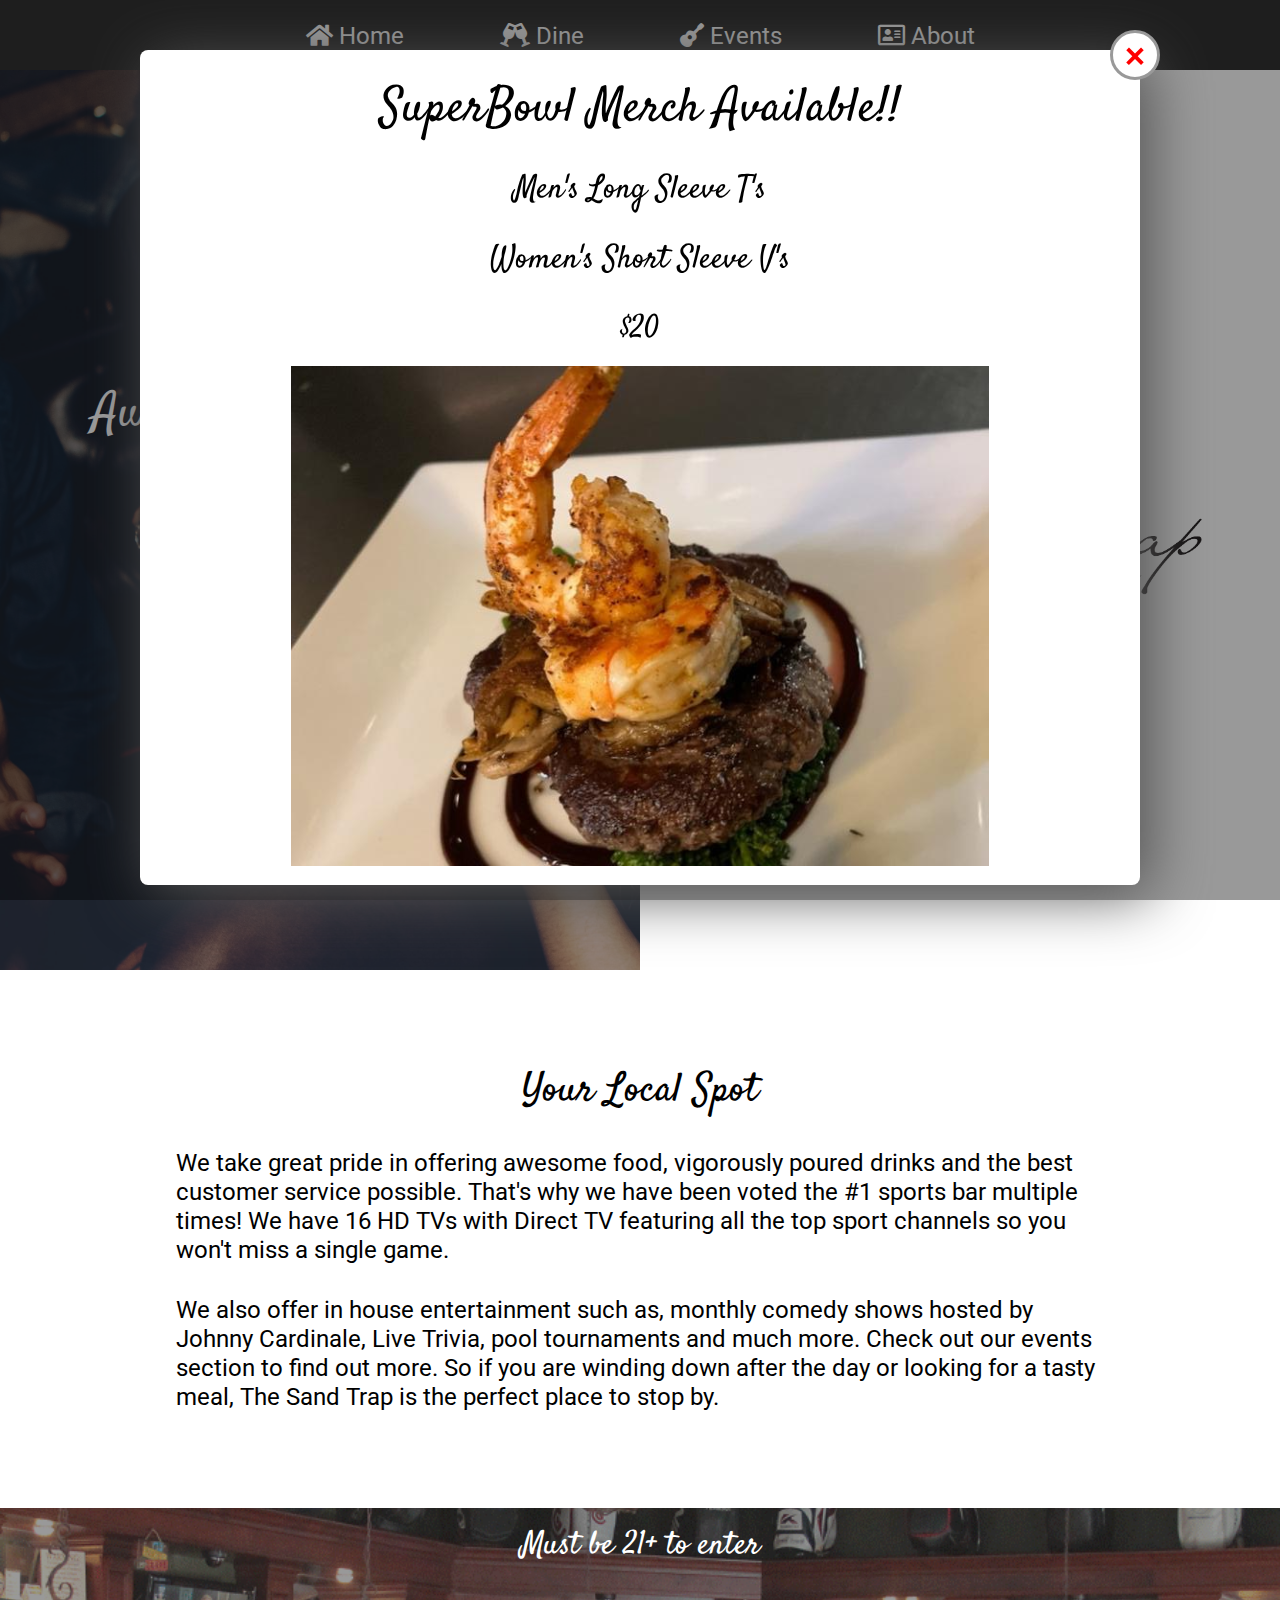
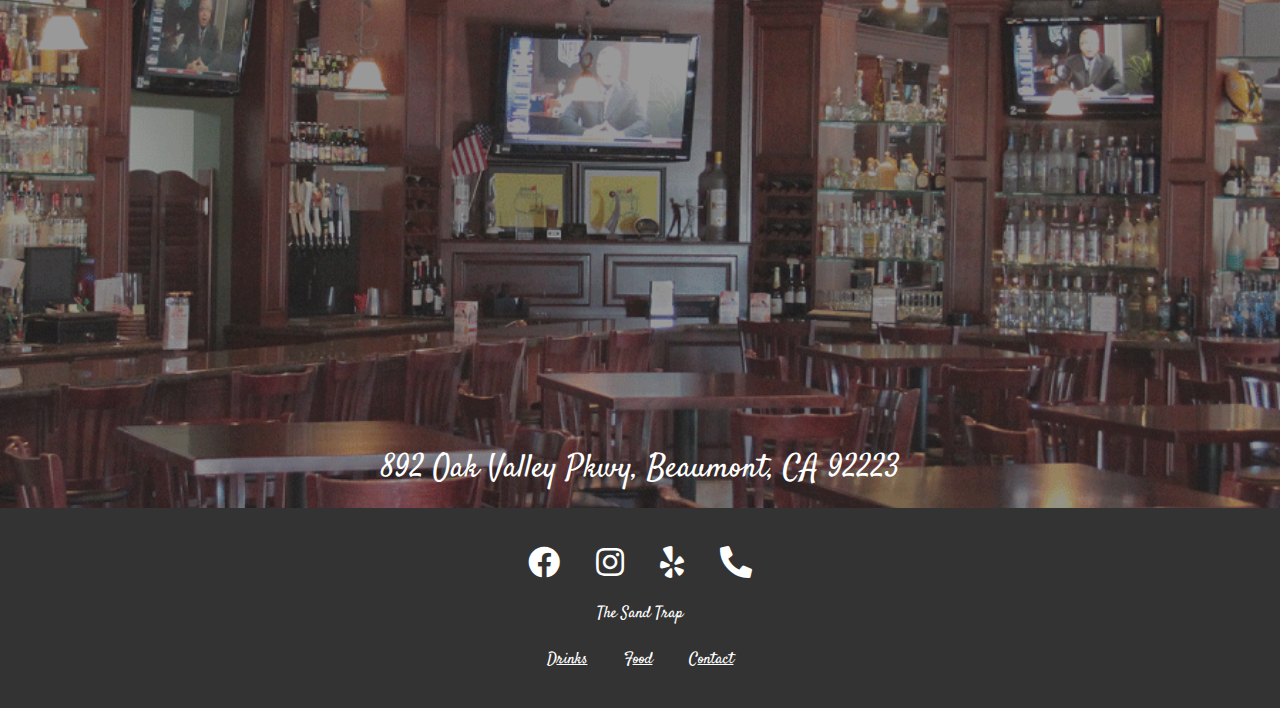
==== index.html @ d9d6fc55 "+V-day special photo -Super Bowl Ts" ====
<!DOCTYPE html>
<html lang="en">
  <head>
    <!-- To Do
      1. Hello! I hope my code isn't hard to understand. This was designed with a mobile first method. If you like what I have done, you can reach me at "brown.jdesign@gmail.com"

     -->
    <!-- Global site tag (gtag.js) - Google Analytics -->
    <script
      async
      src="https://www.googletagmanager.com/gtag/js?id=UA-143030853-3"
    ></script>
    <script>
      window.dataLayer = window.dataLayer || [];
      function gtag() {
        dataLayer.push(arguments);
      }
      gtag("js", new Date());

      gtag("config", "UA-143030853-3");
    </script>
    <meta charset="UTF-8" />
    <meta name="viewport" content="width=device-width, initial-scale=1.0" />
    <meta charset="utf-8" />
    <meta
      name="viewport"
      content="width=device-width, initial-scale=1, shrink-to-fit=no"
    />
    <!-- Font awesome icon-->
    <link
      rel="stylesheet"
      href="https://cdnjs.cloudflare.com/ajax/libs/font-awesome/5.9.0/css/all.min.css"
    />
    <!-- Google Fonts-->
    <link
      href="https://fonts.googleapis.com/css2?family=Roboto:wght@300&family=Satisfy&display=swap"
      rel="stylesheet"
    />
    <link rel="shortcut icon" type="image/x-icon" href="favicon.ico" />
    <meta
      name="description"
      content="The Sandtrap Sports Bar & Grill Is Your One Stop Destination For Food, Drinks and Entertainment!"
    />
    <meta name="author" content="JBrown Designs" />
    <meta property="og:title" content="The Sand Trap Sports Bar & Grill" />
    <meta property="og:url" content="https://www.thesandtrapsportsbar.com/" />
    <meta property="og:type" content="website" />
    <meta property="og:site_name" content="The Sand Trap" />
    <meta property="og:image" content="img/preview/index.png" />
    <meta
      property="og:description"
      content="The Sandtrap Sports Bar & Grill Is Your One Stop Destination For Food, Drinks and Entertainment!"
    />
    <meta http-equiv="Content-Language" lang="en-us" />
    <link
      rel="stylesheet"
      media="screen and (max-width: 899px)"
      href="css/mobile.css"
    />
    <link
      rel="stylesheet"
      media="screen and (max-width: 899px)"
      href="css/mobile_nav.css"
    />
    <link
      rel="stylesheet"
      media="screen and (min-width: 900px)"
      href="css/desktop.css"
    />
    <link rel="stylesheet" href="css/popup.css">
    <link rel="stylesheet" media="screen and (max-width: 899px)" href="#" />
    <title>The Sand Trap Sports Bar & Grill</title>
  </head>
  <body id="home">
    <div class="mobile">
      <div class="banner"></div>
      <div class="menu-wrap">
        <input type="checkbox" class="toggler" />
        <div class="hambuger"><div></div></div>
        <div class="menu">
          <div>
            <div>
              <ul>
                <li>
                  <a href="index.html"><i class="fas fa-home"></i> Home</a>
                </li>
                <li>
                  <a href="menu.html"
                    ><i class="fas fa-glass-cheers"></i> Dine</a
                  >
                </li>
                <li>
                  <a href="events.html"><i class="fas fa-guitar"></i> Events</a>
                </li>
                <li>
                  <a href="about.html"
                    ><i class="far fa-address-card"></i> About</a
                  >
                </li>
              </ul>
            </div>
          </div>
        </div>
      </div>
    </div>
    <!-- Mobile end -->
    <div id="navbar" class="desktop">
      <ul>
        <li>
          <a href="index.html" class="current"
            ><i class="fas fa-home"></i> Home</a
          >
        </li>
        <li>
          <a href="menu.html"><i class="fas fa-glass-cheers"></i> Dine</a>
        </li>
        <li>
          <a href="events.html"><i class="fas fa-guitar"></i> Events</a>
        </li>
        <li>
          <a href="about.html"><i class="far fa-address-card"></i> About</a>
        </li>
      </ul>
    </div>
    <div class="flex">
      <header id="showcase">
        <div class="container showcase-container">
          <h2>Awesome Food, Fantastic Drinks & Inspiring Entertainment</h2>
          <a href="about.html" class="btn">About Us</a>
        </div>
      </header>
      <div class="desktop banner"></div>
      <!-- POP UP -->
      <div class="pop">
          <div class="pops">
              <h1>SuperBowl Merch Available!!</h1>
              <h2>Men's Long Sleeve T's</h2>
              <h2>Women's Short Sleeve V's</h2>
              <h2>$20</h2>
              <div class="popupCloseButton">&times;</div>
              <img src="img/vday-special.jpg" alt="">
          </div>
      </div>
    </div>
    <section id="promo">
      <h1 class="py-2">Your Local Spot</h1>
      <p>
        We take great pride in offering awesome food, vigorously poured drinks
        and the best customer service possible. That's why we have been voted
        the #1 sports bar multiple times! We have 16 HD TVs with Direct TV
        featuring all the top sport channels so you won't miss a single game.
      </p>

      <p>
        We also offer in house entertainment such as, monthly comedy shows
        hosted by Johnny Cardinale, Live Trivia, pool tournaments and much more.
        Check out our events section to find out more. So if you are winding
        down after the day or looking for a tasty meal, The Sand Trap is the
        perfect place to stop by.
      </p>
    </section>
    <section id="btm-banner">
      <div class="container btm-banner-container">
        <h2>Must be 21+ to enter</h2>
        <h2>892 Oak Valley Pkwy, Beaumont, CA 92223</h2>
      </div>
    </section>
    <footer class="footer">
      <div class="social">
        <a
          href="https://www.facebook.com/SandTrap-Sports-Bar-And-Grill-155643187779034/"
          target="_top"
          ><i class="fab fa-facebook fa-2x"></i
        ></a>
        <a href="https://www.instagram.com/sandtrapsportsbar/" target="_blank"
          ><i class="fab fa-instagram fa-2x"></i
        ></a>
        <a
          href="https://www.yelp.com/biz/the-sand-trap-sports-bar-and-grill-beaumont"
          target="_blank"
          ><i class="fab fa-yelp fa-2x"></i
        ></a>
        <a href="tel:9519224949"><i class="fas fa-phone-alt fa-2x"></i></a>
      </div>
      <h4 class="py-1">The Sand Trap</h4>
      <ul>
        <a href="menu.html#drinks"
          ><li>D<span class="line">rinks</span></li></a
        >
        <a href="menu.html#food"
          ><li>F<span class="line">ood</span></li></a
        >
        <a href="about.html#contact"
          ><li>C<span class="line">ontact</span></li></a
        >
      </ul>
    </footer>
    <script
    type="text/javascript"
    src="https://code.jquery.com/jquery-1.8.2.js"
    ></script>
    <script src="index.js"></script>
  </body>
</html>
---- css/mobile.css ----
:root {
  --overlay-color: rgba(51, 51, 51, 0.5);
  --menu-overlay: rgba(51, 51, 51, 0.95);
  --primary-color: #333;
  --link-hover: #7cfc00;
  --menu-speed: 0.75s;
  --max-width: 960px;
  --logo: url("../img/logo.png") no-repeat center center/contain;
  --img-home: url("../img/group.jpg") no-repeat center center/cover;
  --img-dine: url("../img/burger.png") no-repeat center center/cover;
  --img-drink: url("../img/drink-pour.jpg") no-repeat center center/cover;
  --img-events: url("../img/show.png") no-repeat center center/cover;
  --img-inside: url("../img/inside.png") no-repeat left center/cover;
  --img-contact: url("../img/poolTable.JPG") no-repeat center center/contain;
}
/***************************** Core Styles */
* {
  margin: 0;
  padding: 0;
  box-sizing: border-box;
}
.desktop {
  display: none;
}
body {
  font-family: "Roboto", sans-serif;
  line-height: 1.2rem;
}
ul {
  list-style: none;
}
p {
  line-height: 1.4;
}
a {
  text-decoration: none;
}
a:visited {
  color: #fff;
}
h1,
h2,
h3,
h4 {
  font-family: "Satisfy", cursive;
  font-weight: normal;
}
img {
  width: 100%;
}
.alert {
  padding-bottom: 1rem;
}
/************************* Utilities */
.py-1 {
  padding: 1.5rem 0;
}
.py-2 {
  padding: 2rem 0;
}
.py-3 {
  padding: 3rem 0;
}
.p-1 {
  padding: 1.5rem;
}
.p-2 {
  padding: 2rem;
}
.p-3 {
  padding: 3rem;
}
.container {
  max-width: var(--max-width);
  margin: auto;
  overflow: hidden;
  padding: 0 3rem;
}
.text-center {
  text-align: center;
}
.line {
  text-decoration: underline;
}
/************************************* Banner */
.banner {
  height: 175px;
  background: var(--logo);
}
.food-banner {
  height: 175px;
  background: var(--img-dine);
}
.drink-banner {
  height: 175px;
  background: var(--img-drink);
}
/***************************** Hero Header */
#showcase {
  background: var(--overlay-color);
  color: #fff;
  height: 400px;
  position: relative;
}
#showcase::before {
  content: "";
  background: var(--img-home);
  position: absolute;
  top: 0;
  left: 0;
  width: 100%;
  height: 100%;
  z-index: -1;
}
#showcase.events::before {
  background: var(--img-events);
}
#showcase.menu::before {
  background: var(--img-dine);
}
#showcase .showcase-container {
  display: flex;
  flex-direction: column;
  align-items: center;
  justify-content: center;
  text-align: center;
  height: 100%;
}
#showcase h2 {
  line-height: 1.5;
  font-weight: normal;
}
.btn {
  display: inline-block;
  border: none;
  border-radius: 5px;
  background: var(--menu-overlay);
  color: #fff;
  padding: 0.5rem 1rem;
  margin-top: 1rem;
  transition: all 1s ease-in-out;
}
.btn:hover {
  opacity: 0.7;
  background: var(--overlay-color);
}
/**************************************** Promo */
#promo {
  display: flex;
  flex-wrap: wrap;
  background: #fff;
  border: 10px solid #f4f4f4;
}
#promo h1 {
  padding-left: 5px;
}
#promo p {
  padding-left: 10px;
  padding: 1rem;
}
#promo p:last-child {
  margin-bottom: 1rem;
}
/***************************************** Bottom Banner */
#btm-banner {
  background: var(--overlay-color);
  color: #fff;
  height: 400px;
  position: relative;
}
#btm-banner::before {
  content: "";
  background: var(--img-inside);
  position: absolute;
  top: 0;
  left: 0;
  width: 100%;
  height: 100%;
  z-index: -1;
}
#btm-banner .btm-banner-container {
  display: flex;
  height: 100%;
  flex-direction: column;
  align-items: center;
  justify-content: space-between;
}
.btm-banner-container h2 {
  margin: 1rem 0;
  text-align: center;
  line-height: 1.4;
  font-weight: normal;
}
/*********************************************** Menu Page */
#dine {
  background: #f1f1f1;
}
#dine .container {
  max-width: var(--max-width);
  margin: auto;
  overflow: hidden;
  padding: 0 !important;
}
#dine .container .slogan {
  display: flex;
  flex-direction: column;
  align-items: center;
  justify-content: center;
  text-align: center;
  line-height: 1.4;
}
/********* Drop down menu */
.collapsible {
  background-color: var(--primary-color);
  display: block;
  margin: 0 auto;
  color: white;
  cursor: pointer;
  padding: 18px;
  width: 100%;
  border: none;
  font-family: "Satisfy", cursive;
  font-size: 1.2rem;
  font-weight: normal;
  text-align: center;
  outline: none;
}
.active,
.collapsible:hover {
  background-color: #555;
}
.collapsible:after {
  content: "\002B";
  color: white;
  font-weight: bold;
  float: left;
  margin-left: 5px;
}
.active:after {
  content: "\2212";
}
.content {
  padding: 0 18px;
  max-height: 0;
  overflow: hidden;
  transition: max-height 0.2s ease-out;
  background-color: #fff;
}
.content dt {
  font-family: "Satisfy", cursive;
  padding: 0.5rem 0;
}
.content dd {
  font-family: "Roboto", sans-serif;
  padding: 2px 0 2px 10px;
  background-color: #f4f4f4;
}
.content dd:last-child {
  margin-bottom: 2rem;
}
/*********************************** Events  */
#events {
  display: flex;
  flex-direction: column;
  align-items: center;
  justify-content: center;
}
#events .container {
  background: #f1f1f1;
  padding: 1rem;
  text-align: center;
}
#events .container .wrapper {
  background: #fff;
  max-width: 100%;
  margin: auto;
  padding: 0.5rem;
}
.img-wrapper {
  max-width: 80%;
  margin: auto;
}

/************************************ About  */
#about {
  display: flex;
  flex-direction: column;
  align-items: center;
  justify-content: center;
}
#about .container {
  background: #f1f1f1;
  padding: 1rem;
  text-align: center;
}
#about .container .wrapper {
  background: #fff;
  max-width: 100%;
  margin: auto;
  padding: 0.5rem;
}
.img-wrapper {
  max-width: 80%;
  margin: auto;
}
/************************************* Contact Form  */
.container.contact {
  width: 100%;
}
.contact .text-fields {
  margin: 1rem 0;
  display: grid;
  grid-template-areas:
    "name"
    "email"
    "subject"
    "message";
  gap: 1.2rem;
  margin-bottom: 1.2rem;
}
.name-input {
  grid-area: name;
}
.email-input {
  grid-area: email;
}
.subject-input {
  grid-area: subject;
}
.message-input {
  grid-area: message;
  height: 100px;
}
button[type="submit"] {
  width: 50%;
}
input[type="text"],
input[type="email"],
textarea {
  font-size: 18px;
}
/*********************************** Footer  */
.footer {
  background: var(--primary-color);
  height: 200px;
  display: flex;
  flex-direction: column;
  align-items: center;
  justify-content: center;
  text-align: center;
  color: #fff;
}
footer a {
  color: #fff;
  font-family: "Satisfy";
}
footer a:hover {
  color: var(--link-hover);
}
.footer .social > * {
  margin: 0 1rem;
}
.footer ul li {
  display: inline-block;
  padding: 0 1rem;
}
/***************************** Tablet Adjustments  */
@media screen and (min-width: 500px) {
  .food-banner,
  .drink-banner {
    height: 300px;
  }
  #events .container {
    background: #f1f1f1;
    padding: 1rem;
  }
  #about .container .wrapper,
  #events .container .wrapper {
    background: #fff;
    max-width: 80%;
    margin: auto;
    padding: 2rem;
  }
  .contact .text-fields {
    margin: 1rem 5rem;
  }
}
---- css/mobile_nav.css ----
.menu-wrap {
  position: fixed;
  top: 0;
  left: 0;
  z-index: 1;
}
.menu-wrap .toggler {
  position: absolute;
  top: 0;
  left: 0;
  z-index: 2;
  cursor: pointer;
  width: 70px;
  height: 70px;
  opacity: 0;
}
/******************************************** Hamburger Container */
.menu-wrap .hambuger {
  position: absolute;
  top: 0;
  left: 0;
  z-index: 1;
  width: 70px;
  height: 70px;
  padding: 1rem;
  background: var(--menu-overlay);
  display: flex;
  align-items: center;
  justify-content: center;
  border-radius: 0 0 35px 0;
}
/************************************************* Hamburger Lines */
.menu-wrap .hambuger > div {
  position: relative;
  flex: none;
  width: 100%;
  height: 2px;
  background: #fff;
  display: flex;
  align-items: center;
  justify-content: center;
  transition: all 0.4s ease;
}
.menu-wrap .hambuger > div::before,
.menu-wrap .hambuger > div::after {
  content: "";
  position: absolute;
  z-index: 1;
  top: -10px;
  width: 100%;
  height: 2px;
  background: inherit;
}
.menu-wrap .hambuger > div::after {
  top: 10px;
}
/********************************************** Toggler Animation */
.menu-wrap .toggler:checked + .hambuger > div {
  transform: rotate(135deg);
}
.menu-wrap .toggler:checked + .hambuger > div::before,
.menu-wrap .toggler:checked + .hambuger > div:after {
  top: 0;
  transform: rotate(90deg);
}
.menu-wrap .toggler:checked:hover + .hambuger > div {
  transform: rotate(225deg);
}
/**************************************************** Show Nav Menu */
.menu-wrap .toggler:checked ~ .menu {
  visibility: visible;
}
.menu-wrap .toggler:checked ~ .menu > div {
  transform: scale(1);
  transition-duration: var(--menu-speed);
}
.menu-wrap .toggler:checked ~ .menu > div > div {
  opacity: 1;
  transition: opacity 0.1 ease 0.4s;
}
/*************************************************** Nav Menu Style */
.menu-wrap .menu {
  position: fixed;
  top: 0;
  left: 0;
  width: 100%;
  height: 100%;
  visibility: hidden;
  overflow: hidden;
  display: flex;
  align-items: center;
  justify-content: center;
}
/****************************************************** Menu Background */
.menu-wrap .menu > div {
  background: var(--menu-overlay);
  width: 200vw;
  height: 200vh;
  border-radius: 50%;
  flex: none;
  display: flex;
  align-items: center;
  justify-content: center;
  transform: scale(0);
  transition: all 0.4s ease;
}
.menu-wrap .menu > div > div {
  text-align: center;
  max-width: 90vw;
  max-height: 400px;
  opacity: 0;
  transition: opacity 0.4s ease;
}
/**************************************************** Link Style */
.menu-wrap .menu > div > div > ul > li {
  list-style: none;
  color: #fff;
  padding: 2rem;
  font-family: "Satisfy", cursive;
  font-size: 3rem;
}
.menu-wrap .menu > div > div > ul > li > a {
  color: inherit;
  text-decoration: none;
  transition: color 0.4s ease;
}
.menu-wrap .menu > div > div > ul > li > a:hover {
  color: var(--link-hover);
}
---- css/desktop.css ----
:root {
  --overlay-color: rgba(51, 51, 51, 0.5);
  --menu-overlay: rgba(51, 51, 51, 0.95);
  --primary-color: #333;
  --link-hover: #7cfc00;
  --menu-speed: 0.75s;
  --max-width: 960px;
  --logo: url("../img/logo.png") no-repeat center center/contain;
  --img-home: url("../img/group.jpg") no-repeat center center/cover;
  --img-dine: url("../img/burger.png") no-repeat center center/cover;
  --img-drink: url("../img/drink-pour.jpg") no-repeat center center/cover;
  --img-events: url("../img/show.png") no-repeat center center/cover;
  --img-inside: url("../img/inside.png") no-repeat center center/cover;
  --img-contact: url("../img/poolTable.JPG") no-repeat center center/contain;
}
/***************************** Core Styles */
* {
  margin: 0;
  padding: 0;
  box-sizing: border-box;
}
.mobile {
  display: none;
}
body {
  font-family: "Roboto", sans-serif;
  line-height: 1.2rem;
}
ul {
  list-style: none;
}
p {
  line-height: 1.4;
  font-size: 1.5rem;
}
a {
  text-decoration: none;
}
a:visited {
  color: #fff;
}
h1,
h2,
h3,
h4 {
  font-family: "Satisfy", cursive;
  font-weight: normal;
}
h1 {
  font-size: 3rem;
}
h2 {
  font-size: 2rem;
}
img {
  width: 100%;
}
.alert {
  padding-top: 1rem;
}
/************************* Utilities */
.py-1 {
  padding: 1.5rem 0;
}
.py-2 {
  padding: 2rem 0;
}
.py-3 {
  padding: 3rem 0;
}
.p-1 {
  padding: 1.5rem;
}
.p-2 {
  padding: 2rem;
}
.p-3 {
  padding: 3rem;
}
.container {
  max-width: var(--max-width);
  margin: auto;
  overflow: hidden;
  padding: 0 3rem;
}
.text-center {
  text-align: center;
}
.line {
  text-decoration: underline;
}
.btn {
  display: inline-block;
  border: none;
  border-radius: 5px;
  background: var(--menu-overlay);
  color: #fff;
  padding: 0.5rem 1rem;
  margin-top: 1rem;
  transition: all 1s ease-in-out;
}
.btn:hover {
  opacity: 0.7;
  background: var(--overlay-color);
}
/************************************* Banner */
.banner {
  height: 175px;
  background: var(--logo);
}
.food-banner {
  height: 500px;
  background: var(--img-dine);
}
.drink-banner {
  height: 500px;
  background: var(--img-drink);
}
/************************************ Navbar */
#navbar {
  display: flex;
  align-items: center;
  justify-content: center;
  position: sticky;
  top: 0;
  width: 100%;
  background-color: #333;
  height: 70px;
  z-index: 10;
  font-size: 1.5rem;
}
#navbar a {
  color: #fff;
}
#navbar a:hover {
  color: var(--link-hover);
  transition: 1s;
}
#navbar ul {
  display: flex;
}
#navbar li {
  margin: 0 3rem;
}
#navbar .current {
  border-bottom: 2px solid var(--link-hover);
  padding-bottom: 5px;
}

/*********************************** Index Header */
.flex {
  display: flex;
}
.flex #showcase {
  background: var(--overlay-color);
  color: #fff;
  height: 100vh;
  width: 50vw;
  position: relative;
}
.flex #showcase h2 {
  font-size: 3rem;
}
.flex #showcase .btn {
  padding: 1rem 2rem;
  margin-top: 1rem;
  font-size: 1.4rem;
}
.desktop.banner {
  height: 100vh;
  width: 50vw;
  background: var(--logo);
}
/***************************** Hero Headers */
#showcase {
  background: var(--overlay-color);
  color: #fff;
  height: 800px;
  position: relative;
}
#showcase::before {
  content: "";
  background: var(--img-home);
  position: absolute;
  top: 0;
  left: 0;
  width: 100%;
  height: 100%;
  z-index: -1;
}
#showcase.events::before {
  background: var(--img-events);
}
#showcase.menu::before {
  background: var(--img-dine);
}
#showcase .showcase-container {
  display: flex;
  flex-direction: column;
  align-items: center;
  justify-content: center;
  text-align: center;
  height: 100%;
}
#showcase h2 {
  line-height: 1.5;
  font-weight: normal;
}
/**************************************** Promo */
#promo {
  display: flex;
  flex-direction: column;
  align-items: center;
  justify-content: center;
  margin: 5rem 10rem;
}
#promo h1 {
  font-size: 2.5rem;
}
#promo p {
  font-size: 1.5rem;
  line-height: 1.2;
  padding: 1rem;
}
/***************************************** Bottom Banner */
#btm-banner {
  background: var(--overlay-color);
  color: #fff;
  height: 600px;
  position: relative;
}
#btm-banner::before {
  content: "";
  background: var(--img-inside);
  position: absolute;
  top: 0;
  left: 0;
  width: 100%;
  height: 100%;
  z-index: -1;
}
#btm-banner .btm-banner-container {
  display: flex;
  height: 100%;
  flex-direction: column;
  align-items: center;
  justify-content: space-between;
}
.btm-banner-container h2 {
  margin: 1rem 0;
  text-align: center;
  line-height: 1.4;
  font-weight: normal;
  font-size: 2rem;
}
/*********************************************** Menu Page */
#dine {
  background: #f1f1f1;
  padding-bottom: 10rem;
}

#dine .container {
  max-width: var(--max-width);
  margin: auto;
  overflow: hidden;
  padding: 0 !important;
}
#dine .container .slogan {
  display: flex;
  flex-direction: column;
  align-items: center;
  justify-content: center;
  text-align: center;
  line-height: 1.4;
}
/********* Drop down menu */
.collapsible {
  background-color: #444;
  display: block;
  margin: 0 auto;
  color: white;
  cursor: pointer;
  padding: 18px;
  width: 100%;
  border: none;
  font-family: "Satisfy", cursive;
  font-size: 1.2rem;
  font-weight: normal;
  text-align: center;
  outline: none;
}
.active,
.collapsible:hover {
  background-color: #555;
}
.collapsible:after {
  content: "\002B";
  color: white;
  font-weight: bold;
  float: left;
  margin-left: 5px;
}
.active:after {
  content: "\2212";
}
.content {
  padding: 0 18px;
  max-height: 0;
  overflow: hidden;
  transition: max-height 0.2s ease-out;
  background-color: #fff;
}
.content dt {
  font-family: "Satisfy", cursive;
  padding: 0.5rem 0;
}
.content dd {
  font-family: "Roboto", sans-serif;
  padding: 2px 0 2px 10px;
  background-color: #f4f4f4;
}
.content dd:last-child {
  margin-bottom: 2rem;
}
/*********************************** Events  */
#events {
  display: flex;
  flex-direction: column;
  align-items: center;
  justify-content: center;
}
#events .container {
  background: #f1f1f1;
  margin: 5rem 0;
  padding: 5rem 10rem;
  text-align: center;
  max-width: 100%;
}
#events .container .wrapper p {
  padding: 2rem 10rem;
}
#events .container .wrapper {
  background: #fff;
  width: 100%;
  max-width: 1000px;
  margin: auto;
  padding: 0.5rem;
}
.img-wrapper {
  max-width: 80%;
  margin: auto;
}
/************************************ About  */
#about {
  display: flex;
  flex-direction: column;
  align-items: center;
  justify-content: center;
}
#about .container {
  background: #f1f1f1;
  padding: 5rem 10rem;
  text-align: center;
  max-width: 100%;
}
#about .container .wrapper p {
  padding: 2rem 10rem;
}
#about .container .wrapper {
  background: #fff;
  width: 100%;
  margin: auto;
  padding: 0.5rem;
}
.img-wrapper {
  max-width: 80%;
  margin: auto;
}
/************************************* Contact Form  */
form {
  width: 80%;
  margin: auto;
}
.container.contact {
  width: 100%;
}
.contact .text-fields {
  margin: 1rem 8rem;
  display: grid;
  grid-template-areas:
    "name"
    "email"
    "subject"
    "message";
  gap: 1.2rem;
  margin-bottom: 1.2rem;
}
.name-input {
  grid-area: name;
  height: 20px;
}
.email-input {
  grid-area: email;
  height: 20px;
}
.subject-input {
  grid-area: subject;
  height: 20px;
}
.message-input {
  grid-area: message;
  height: 100px;
}
button[type="submit"] {
  width: 30%;
}
/*********************************** Footer  */
.footer {
  background: var(--primary-color);
  height: 200px;
  display: flex;
  flex-direction: column;
  align-items: center;
  justify-content: center;
  text-align: center;
  color: #fff;
}
footer a {
  color: #fff;
  font-family: "Satisfy";
}
footer a:hover {
  color: var(--link-hover);
}
.footer .social > * {
  margin: 0 1rem;
}
.footer ul li {
  display: inline-block;
  padding: 0 1rem;
}
/***************************** Small Laptop Adjustments  */
@media screen and (max-width: 1300px) {
  #events .container,
  #events .container .wrapper p,
  #about .container,
  #about .container .wrapper p {
    padding: 2rem;
  }
}

/* .food-banner,
  .drink-banner {
    height: 300px;
  }
  #events .container {
    background: #f1f1f1;
    padding: 1rem;
  }
  #about .container .wrapper,
  #events .container .wrapper {
    background: #fff;
    max-width: 80%;
    margin: auto;
    padding: 2rem;
  }
  .contact .text-fields {
    margin: 1rem 5rem;
  } */
---- css/popup.css ----
.pops h1,
.pops h2,
.pops h3,
.pops h4 {
  line-height: 1.2;
  padding: 1rem;
}

.pop {
  background: rgba(0, 0, 0, 0.4);
  cursor: pointer;
  /* display: none; */
  height: 100%;
  position: fixed;
  text-align: center;
  top: 0;
  padding-top: 50px;
  width: 100%;
  z-index: 10000;
}

.pop > div {
  background-color: #fff;
  box-shadow: 10px 10px 60px #555;
  display: inline-block;
  height: auto;
  max-width: 1000px;
  min-height: 100px;
  vertical-align: middle;
  width: 80%;
  position: relative;
  border-radius: 8px;
  padding: 15px 5%;
}

.pop > div > img {
  max-height: 80vh;
  width: 80%;
}

.popupCloseButton {
  background-color: #fff;
  border: 3px solid #999;
  border-radius: 50px;
  cursor: pointer;
  display: inline-block;
  font-family: arial;
  font-weight: bold;
  position: absolute;
  top: -20px;
  right: -20px;
  font-size: 35px;
  line-height: 45px;
  width: 50px;
  height: 50px;
  text-align: center;
  color: red;
}
.popupCloseButton:hover {
  background-color: #ccc;
}
.trigger_popup_fricc {
  cursor: pointer;
  font-size: 20px;
  margin: 20px;
  display: inline-block;
  font-weight: bold;
}
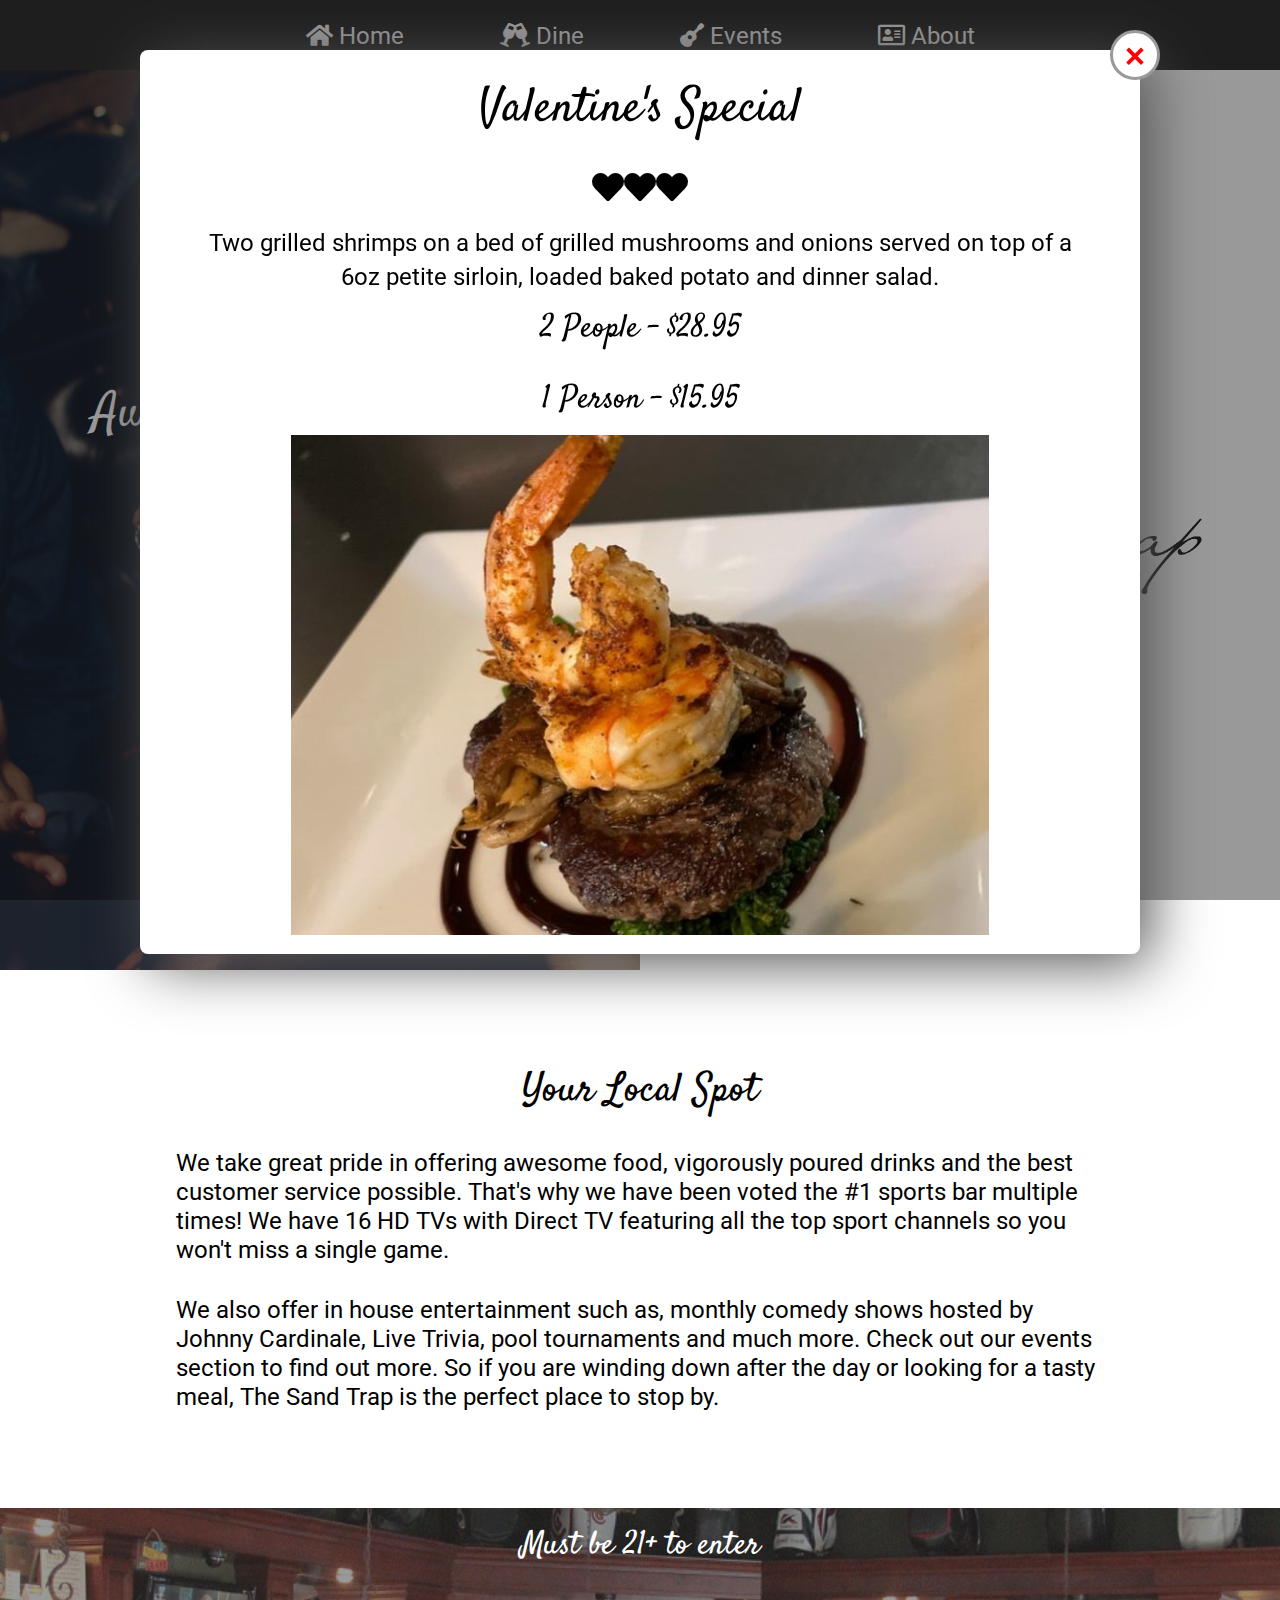
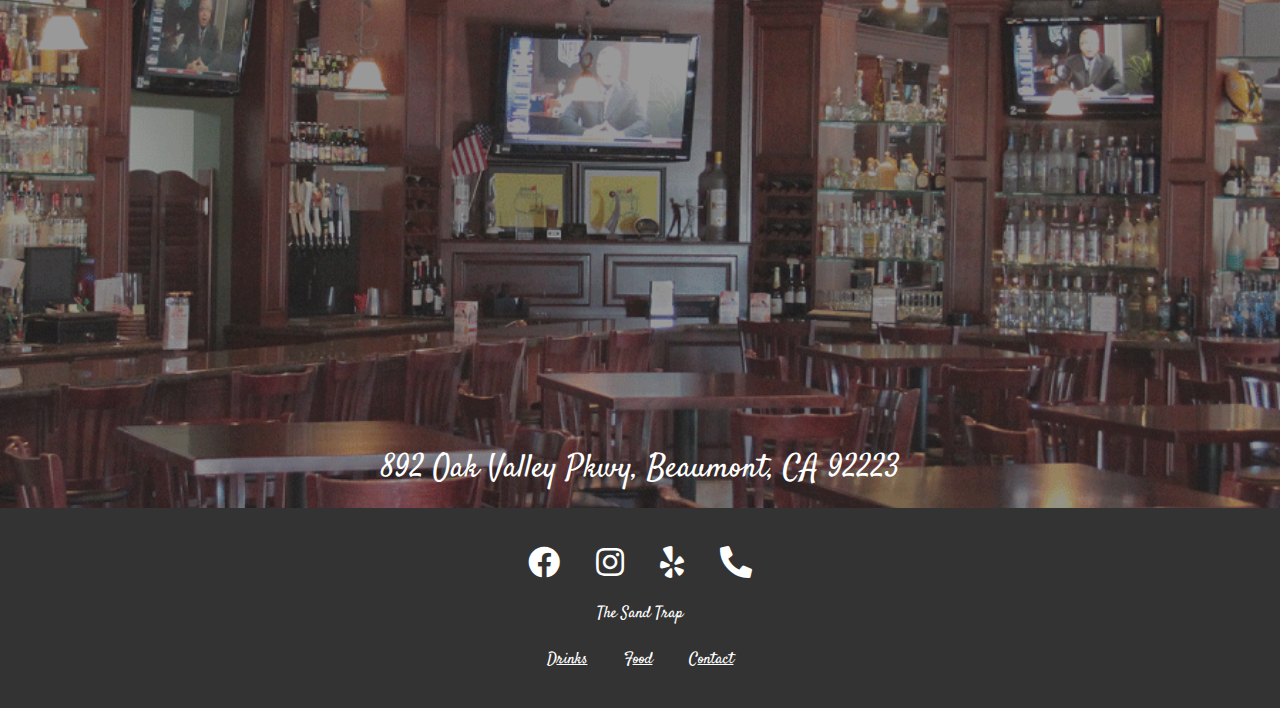
==== commit 22328804: "Forgot to change out promotion text" ====
--- a/index.html
+++ b/index.html
@@ -133,10 +133,11 @@
       <!-- POP UP -->
       <div class="pop">
           <div class="pops">
-              <h1>SuperBowl Merch Available!!</h1>
-              <h2>Men's Long Sleeve T's</h2>
-              <h2>Women's Short Sleeve V's</h2>
-              <h2>$20</h2>
+            <h1>Valentine's Special</h1>
+            <h2><i class="fas fa-heart"></i><i class="fas fa-heart"></i><i class="fas fa-heart"></i></h2>
+            <p>Two grilled shrimps on a bed of grilled mushrooms and onions served on top of a 6oz petite sirloin, loaded baked potato and dinner salad.</p>
+            <h2>2 People - $28.95</h2>
+            <h2>1 Person - $15.95</h2>
               <div class="popupCloseButton">&times;</div>
               <img src="img/vday-special.jpg" alt="">
           </div>
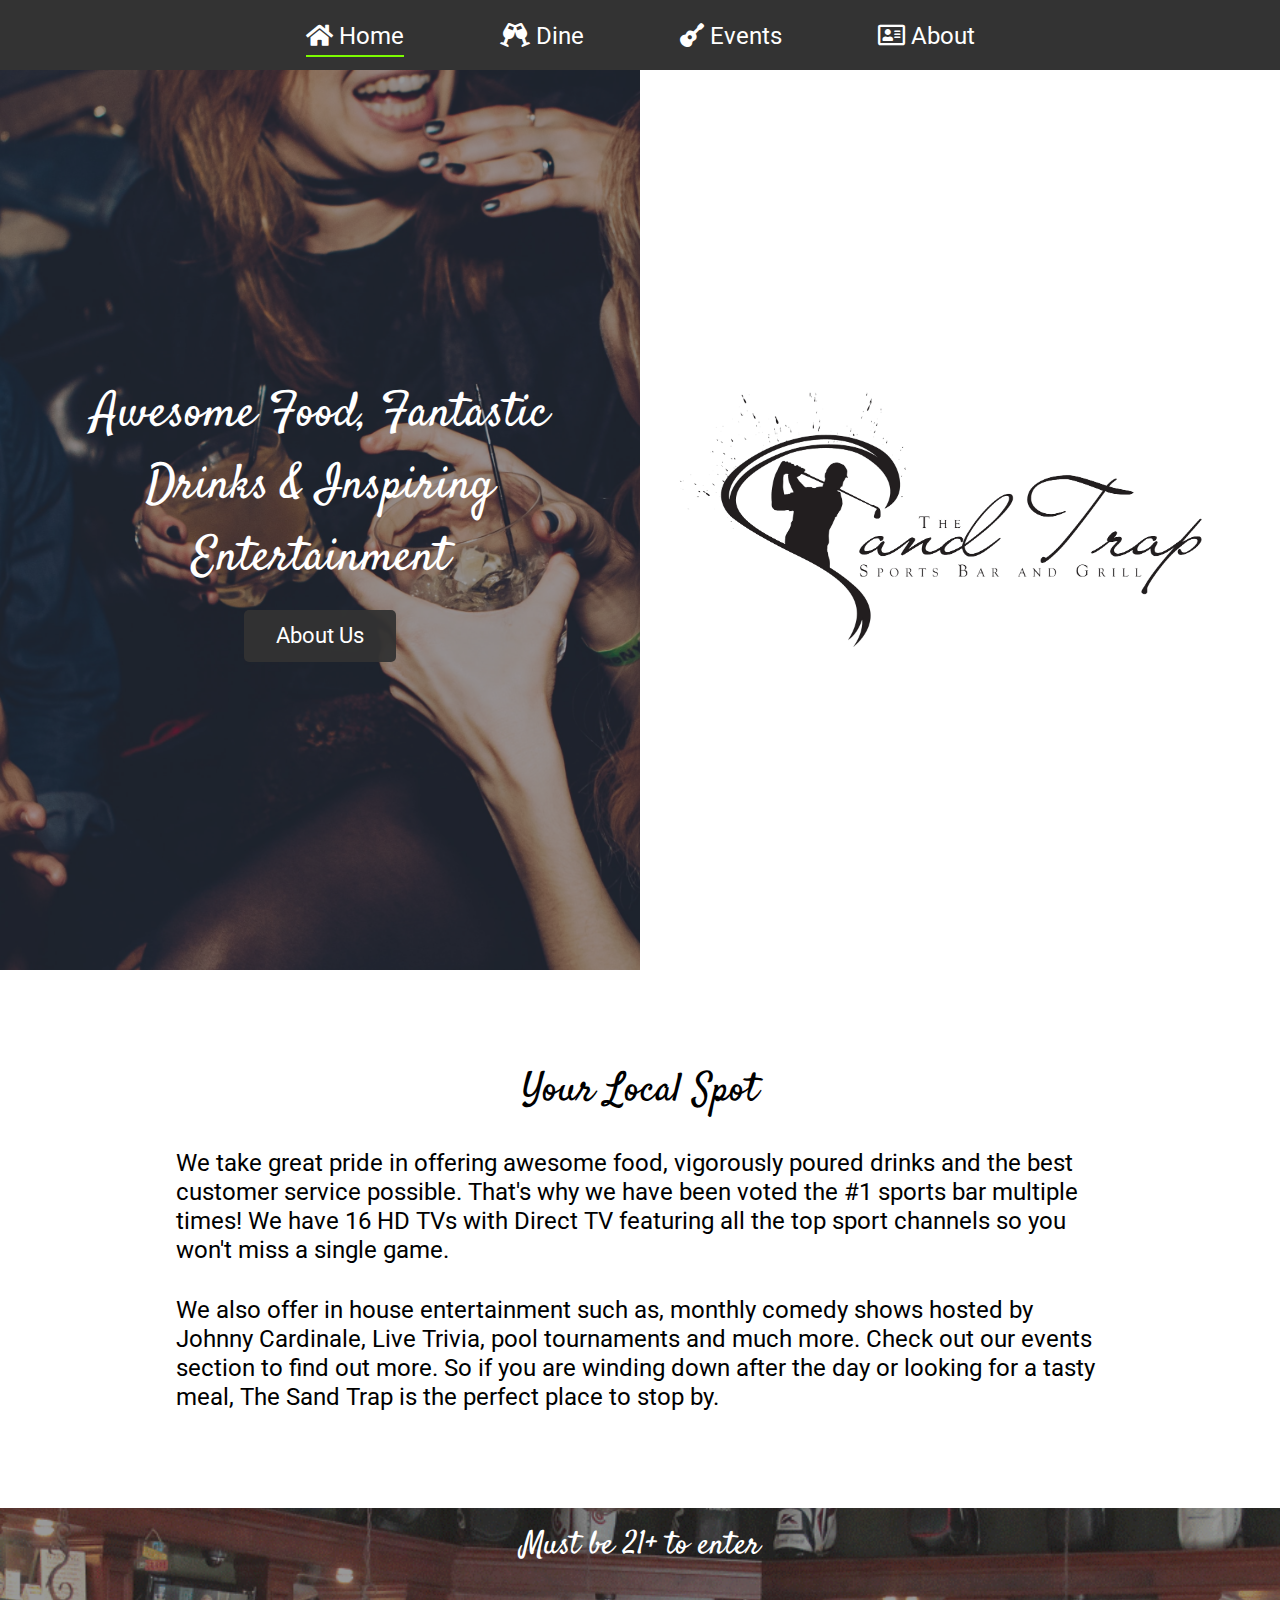
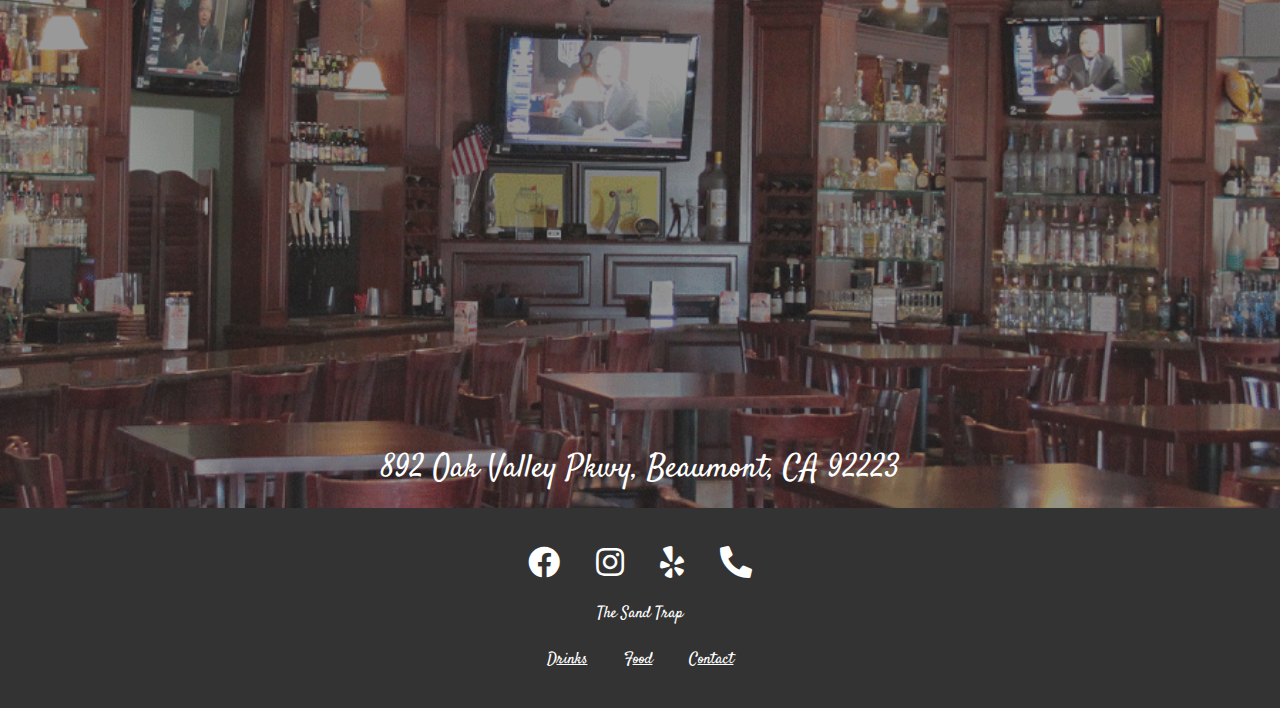
==== commit a0194de8: "Disabled pop up" ====
--- a/index.html
+++ b/index.html
@@ -131,7 +131,7 @@
       </header>
       <div class="desktop banner"></div>
       <!-- POP UP -->
-      <div class="pop">
+      <!-- <div class="pop">
           <div class="pops">
             <h1>Valentine's Special</h1>
             <h2><i class="fas fa-heart"></i><i class="fas fa-heart"></i><i class="fas fa-heart"></i></h2>
@@ -141,7 +141,7 @@
               <div class="popupCloseButton">&times;</div>
               <img src="img/vday-special.jpg" alt="">
           </div>
-      </div>
+      </div> -->
     </div>
     <section id="promo">
       <h1 class="py-2">Your Local Spot</h1>
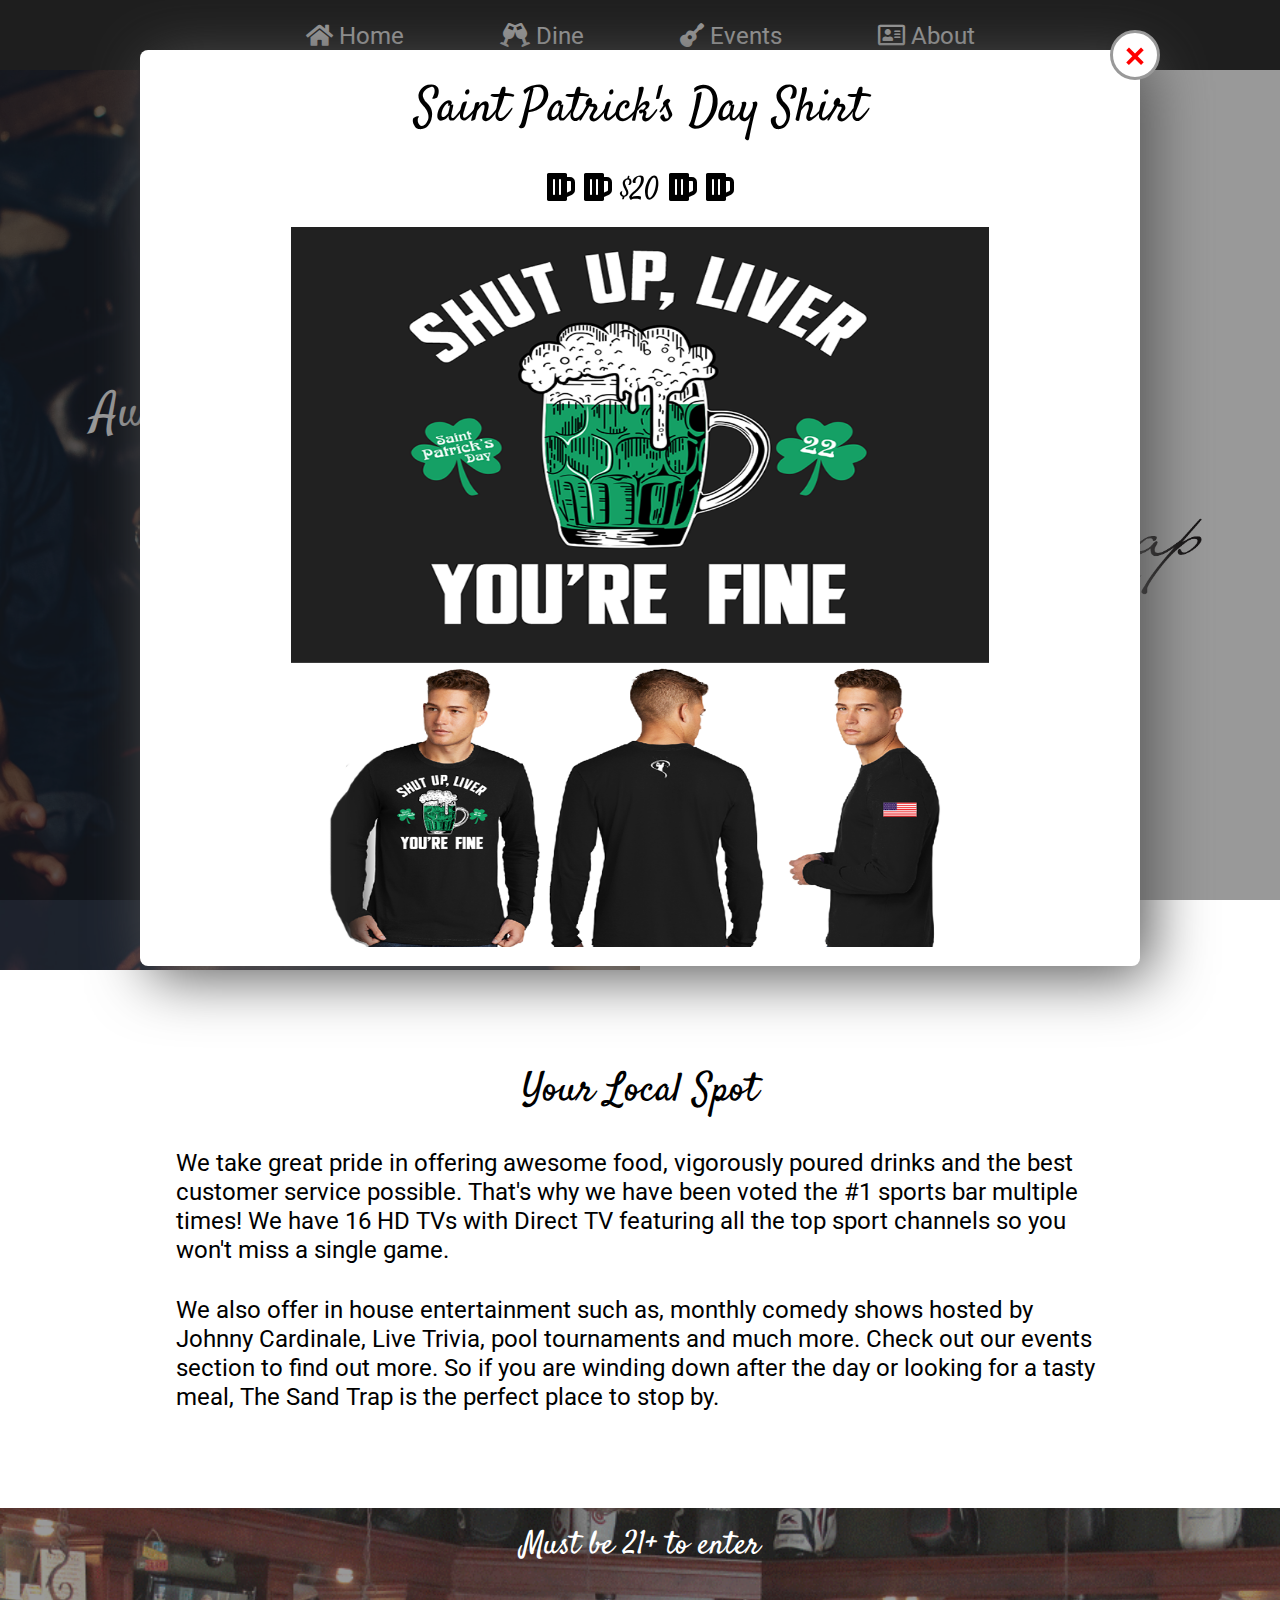
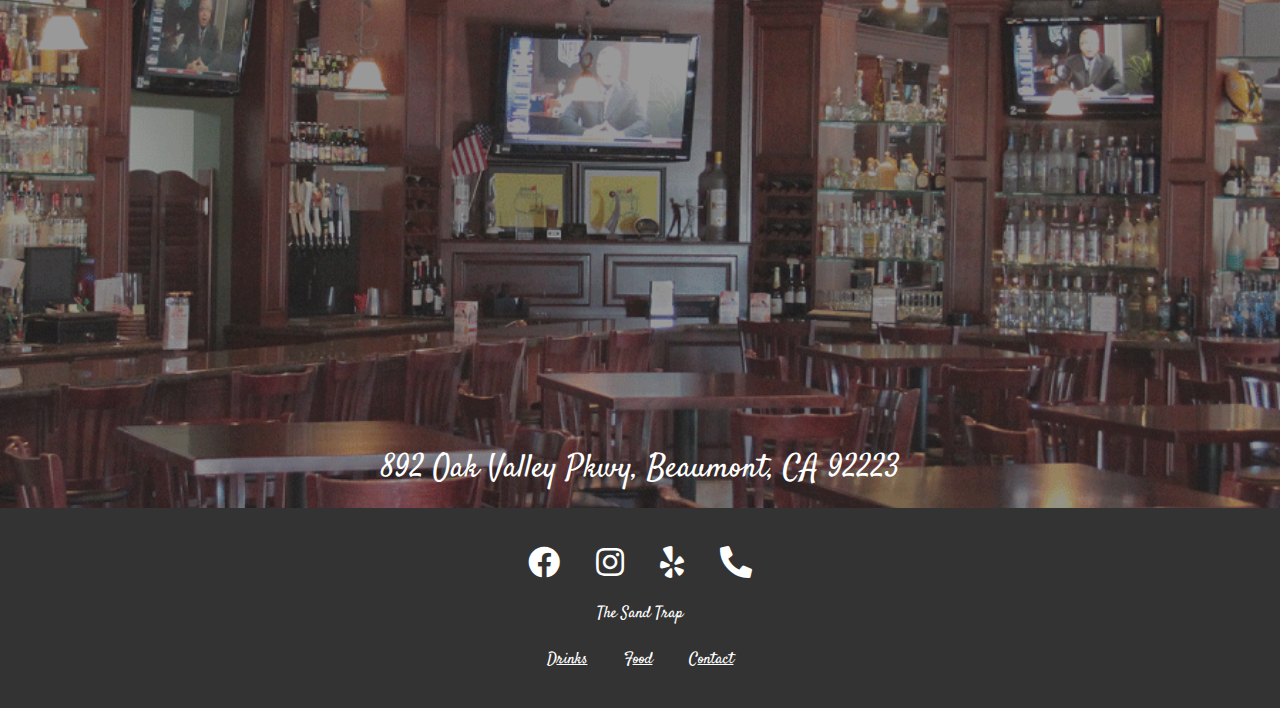
==== commit 36755834: "+Saint Patty's Promos" ====
--- a/index.html
+++ b/index.html
@@ -131,17 +131,14 @@
       </header>
       <div class="desktop banner"></div>
       <!-- POP UP -->
-      <!-- <div class="pop">
+      <div class="pop">
           <div class="pops">
-            <h1>Valentine's Special</h1>
-            <h2><i class="fas fa-heart"></i><i class="fas fa-heart"></i><i class="fas fa-heart"></i></h2>
-            <p>Two grilled shrimps on a bed of grilled mushrooms and onions served on top of a 6oz petite sirloin, loaded baked potato and dinner salad.</p>
-            <h2>2 People - $28.95</h2>
-            <h2>1 Person - $15.95</h2>
+            <h1>Saint Patrick's Day Shirt</h1>
+            <h2><i class="fas fa-beer"></i> <i class="fas fa-beer"></i> $20 <i class="fas fa-beer"></i> <i class="fas fa-beer"></i></h2>
               <div class="popupCloseButton">&times;</div>
-              <img src="img/vday-special.jpg" alt="">
+              <img src="img/SaintPT.png" alt="">
           </div>
-      </div> -->
+      </div>
     </div>
     <section id="promo">
       <h1 class="py-2">Your Local Spot</h1>
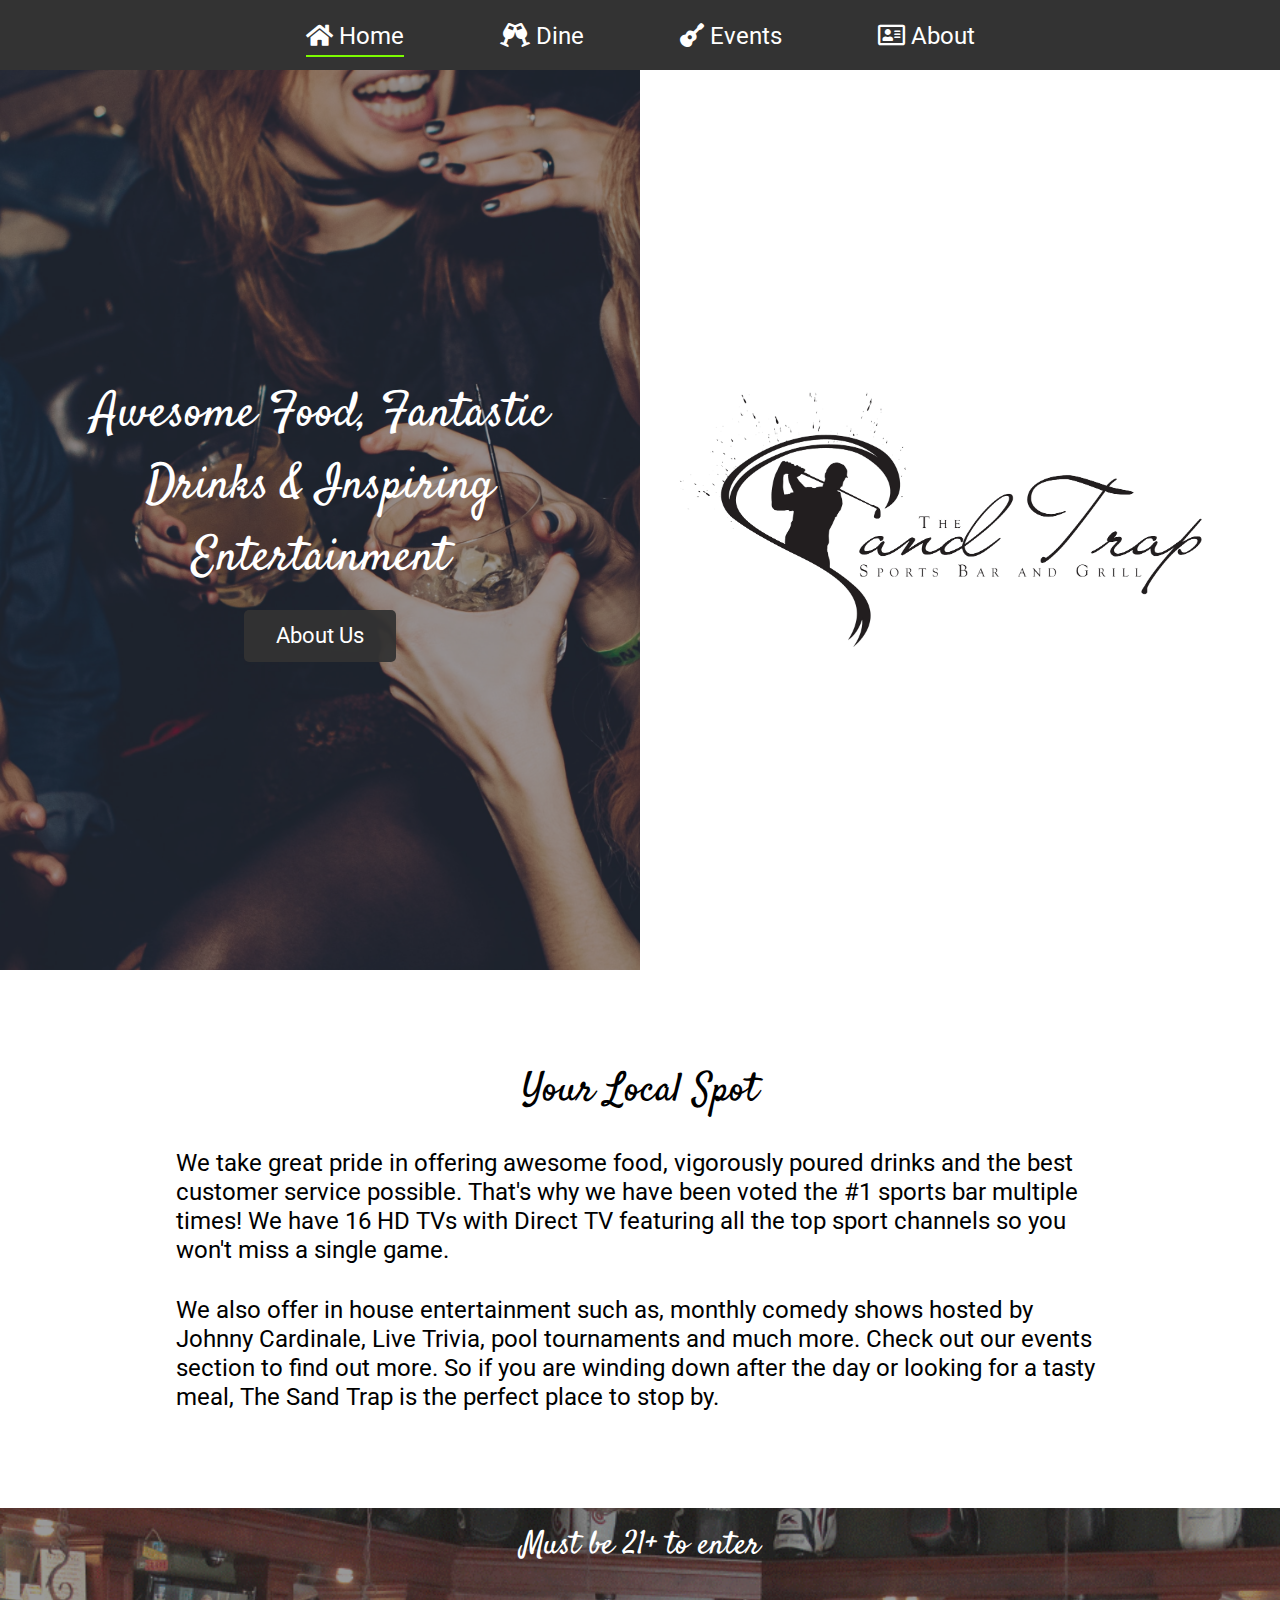
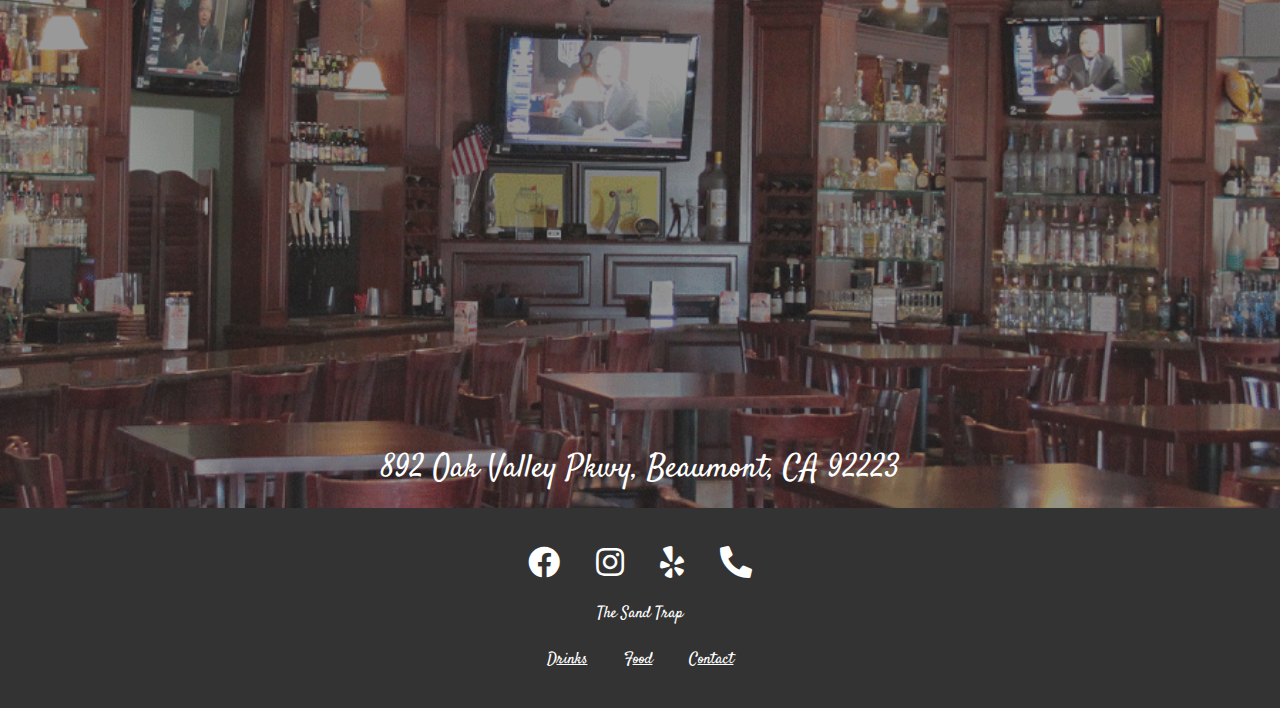
==== commit e0f9cc30: "+Color changes on menu page on Desktop +Brought in form width span on Desktop -Removed popups" ====
--- a/index.html
+++ b/index.html
@@ -131,14 +131,14 @@
       </header>
       <div class="desktop banner"></div>
       <!-- POP UP -->
-      <div class="pop">
+      <!-- <div class="pop">
           <div class="pops">
             <h1>Saint Patrick's Day Shirt</h1>
             <h2><i class="fas fa-beer"></i> <i class="fas fa-beer"></i> $20 <i class="fas fa-beer"></i> <i class="fas fa-beer"></i></h2>
               <div class="popupCloseButton">&times;</div>
               <img src="img/SaintPT.png" alt="">
           </div>
-      </div>
+      </div> -->
     </div>
     <section id="promo">
       <h1 class="py-2">Your Local Spot</h1>
--- a/css/desktop.css
+++ b/css/desktop.css
@@ -255,8 +255,7 @@
 }
 /*********************************************** Menu Page */
 #dine {
-  background: #f1f1f1;
-  padding-bottom: 10rem;
+  background: #555;
 }
 
 #dine .container {
@@ -272,6 +271,7 @@
   justify-content: center;
   text-align: center;
   line-height: 1.4;
+  background: #fff;
 }
 /********* Drop down menu */
 .collapsible {
@@ -394,6 +394,8 @@
     "message";
   gap: 1.2rem;
   margin-bottom: 1.2rem;
+  max-width: 500px;
+  margin: 1rem auto;
 }
 .name-input {
   grid-area: name;
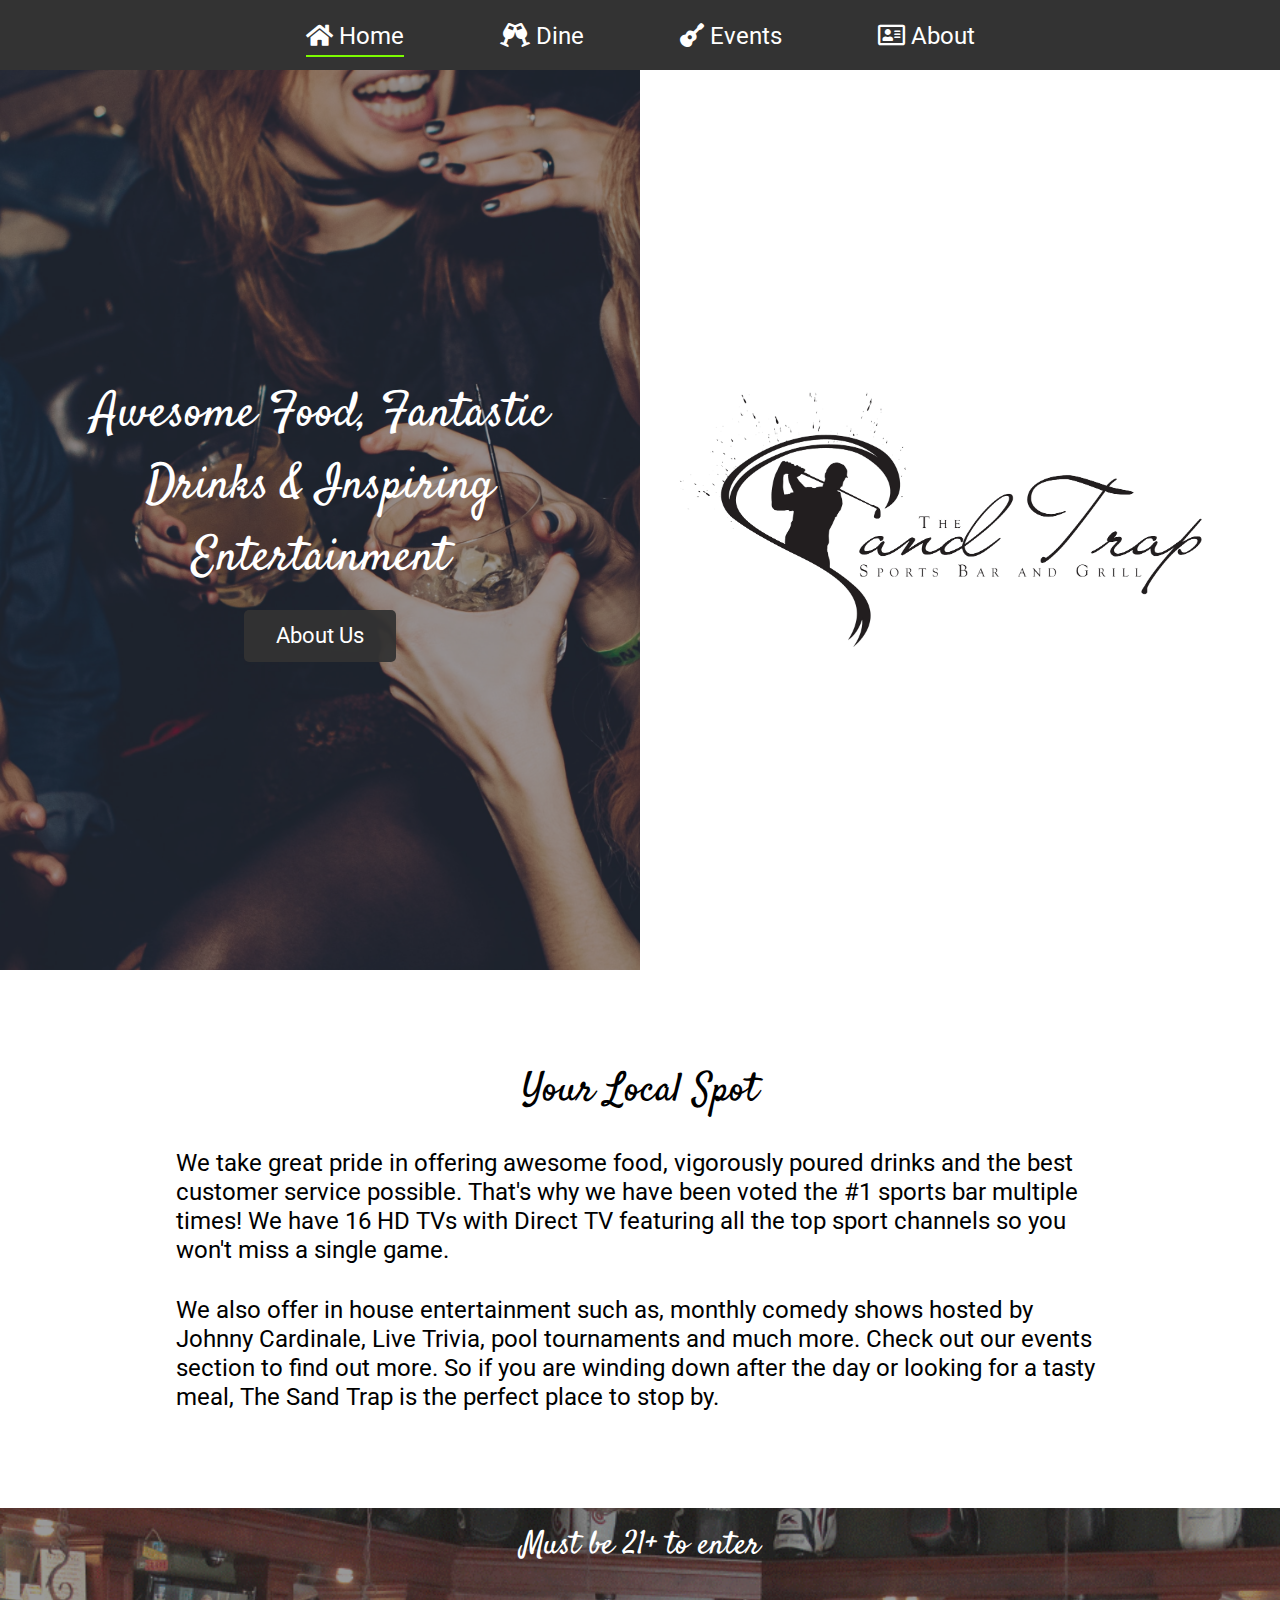
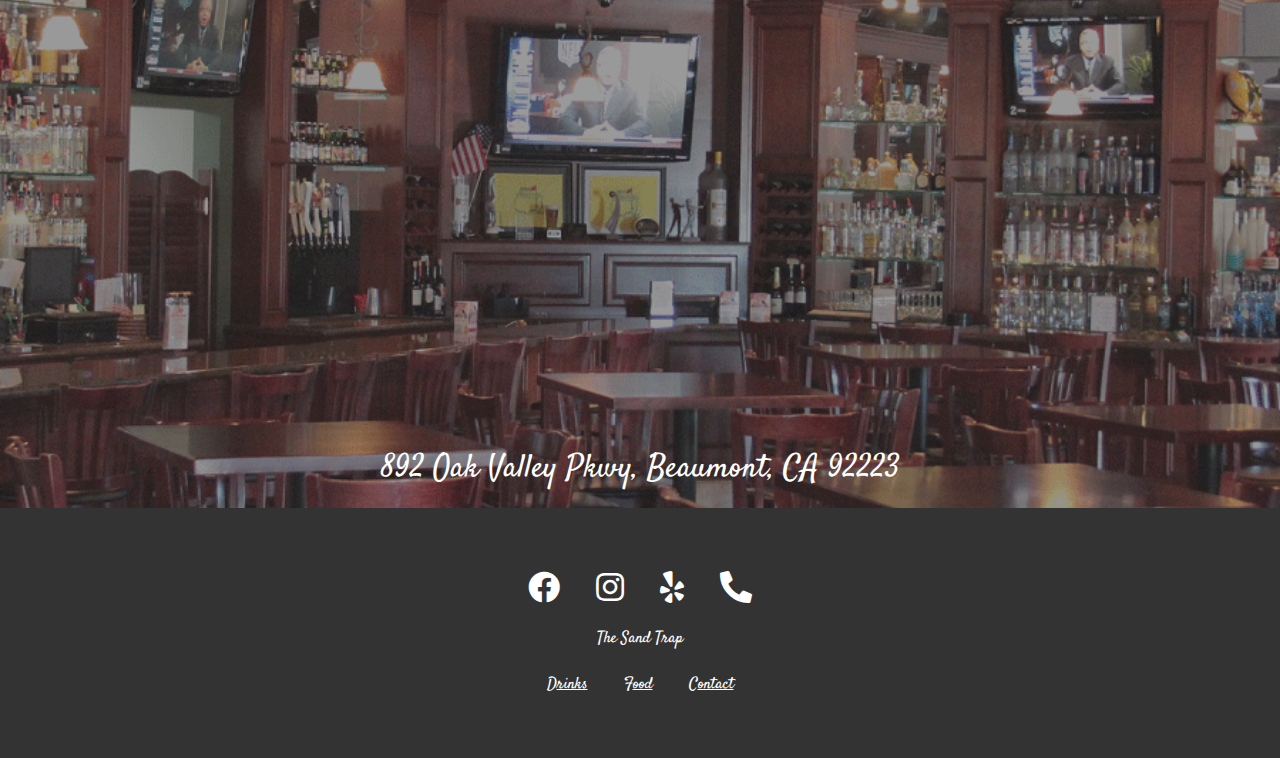
==== commit 3d71bcc0: "Meta tag description change" ====
--- a/index.html
+++ b/index.html
@@ -49,7 +49,7 @@
     <meta property="og:image" content="img/preview/index.png" />
     <meta
       property="og:description"
-      content="The Sandtrap Sports Bar & Grill Is Your One Stop Destination For Food, Drinks and Entertainment!"
+      content="The Sandtrap Sports Bar & Grill Is Your One Stop Destination For Food, Drinks and Entertainment! Must be 21 or older to enter."
     />
     <meta http-equiv="Content-Language" lang="en-us" />
     <link
--- a/css/mobile.css
+++ b/css/mobile.css
@@ -342,7 +342,7 @@
 /*********************************** Footer  */
 .footer {
   background: var(--primary-color);
-  height: 200px;
+  height: 250px;
   display: flex;
   flex-direction: column;
   align-items: center;
--- a/css/desktop.css
+++ b/css/desktop.css
@@ -19,6 +19,20 @@
   padding: 0;
   box-sizing: border-box;
 }
+
+body::-webkit-scrollbar {
+  width: 0.3em;
+}
+
+body::-webkit-scrollbar-track {
+  box-shadow: inset 0 0 6px rgba(0, 0, 0, 0.3);
+}
+
+body::-webkit-scrollbar-thumb {
+  background-color: #333;
+  outline: 1px solid #000;
+}
+
 .mobile {
   display: none;
 }
@@ -175,7 +189,7 @@
 #showcase {
   background: var(--overlay-color);
   color: #fff;
-  height: 800px;
+  height: 100vh;
   position: relative;
 }
 #showcase::before {
@@ -255,7 +269,7 @@
 }
 /*********************************************** Menu Page */
 #dine {
-  background: #555;
+  background: #fff;
 }
 
 #dine .container {
@@ -419,7 +433,7 @@
 /*********************************** Footer  */
 .footer {
   background: var(--primary-color);
-  height: 200px;
+  height: 250px;
   display: flex;
   flex-direction: column;
   align-items: center;
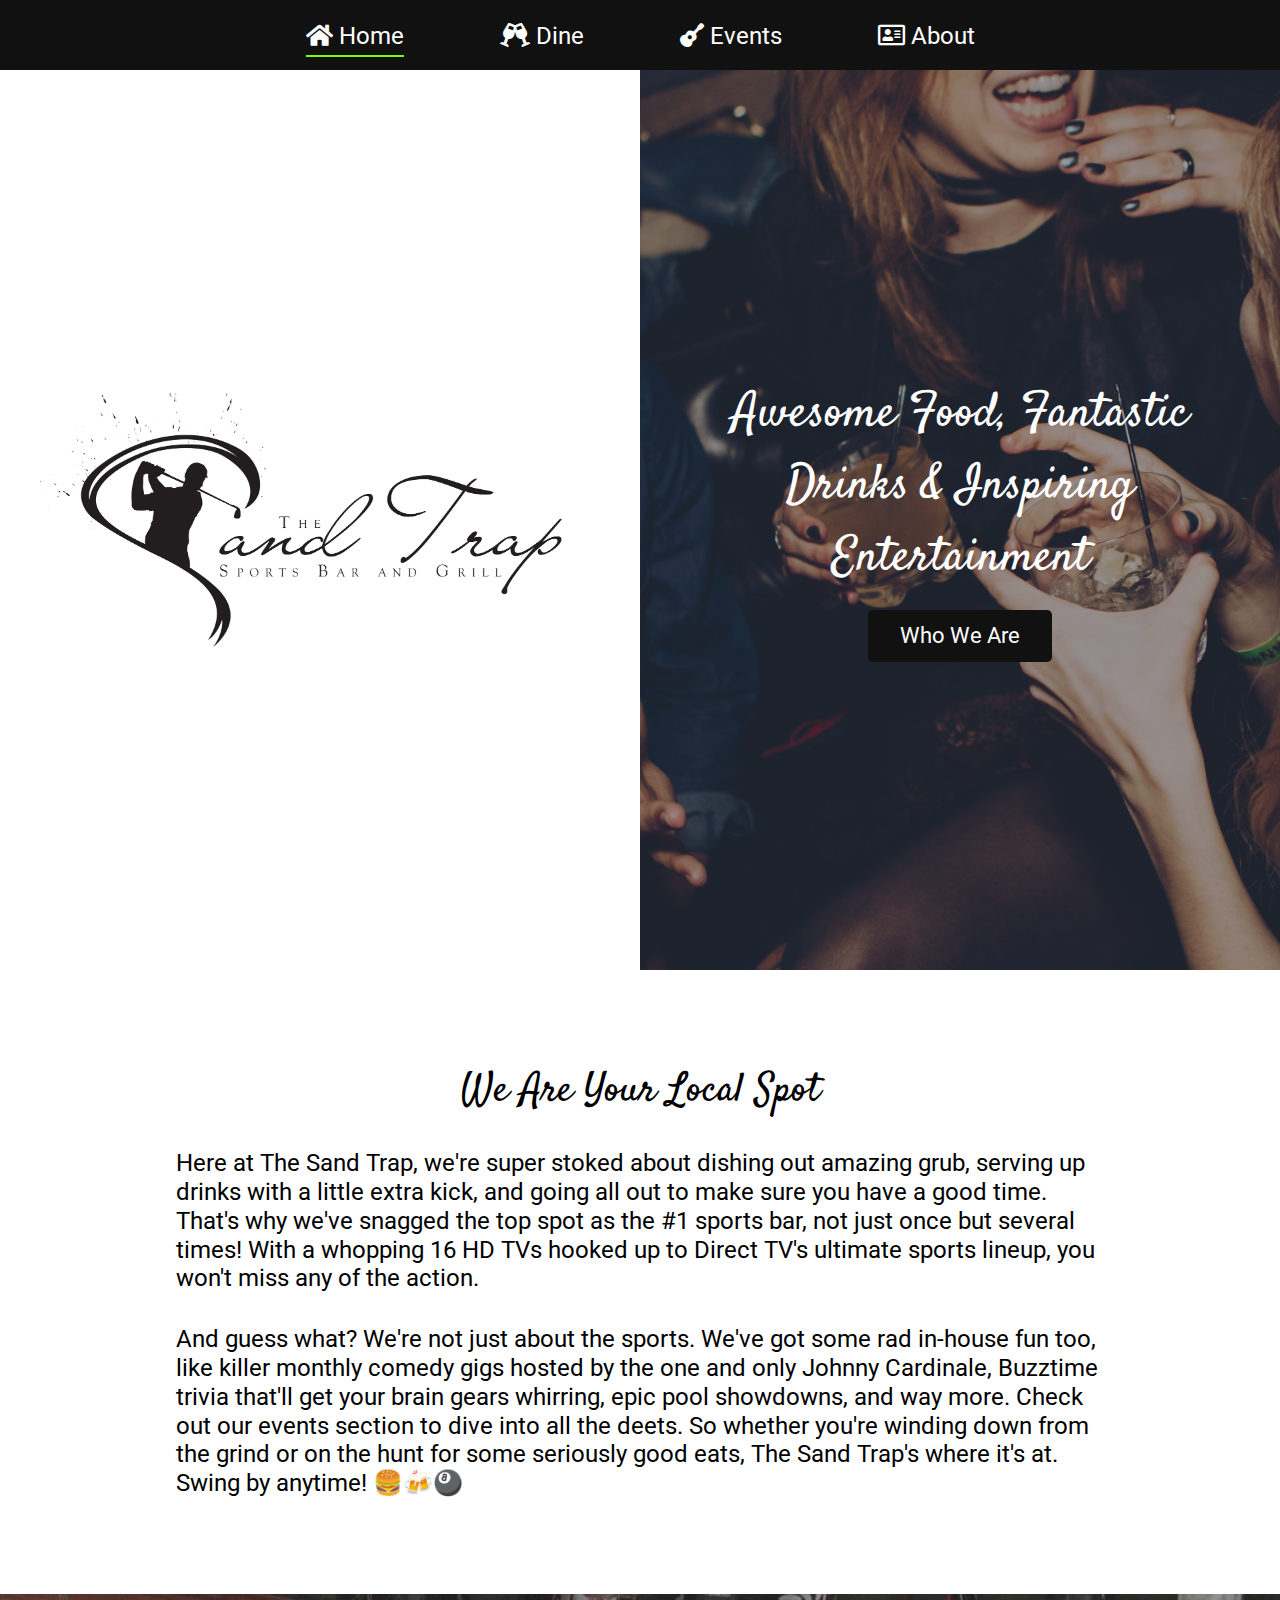
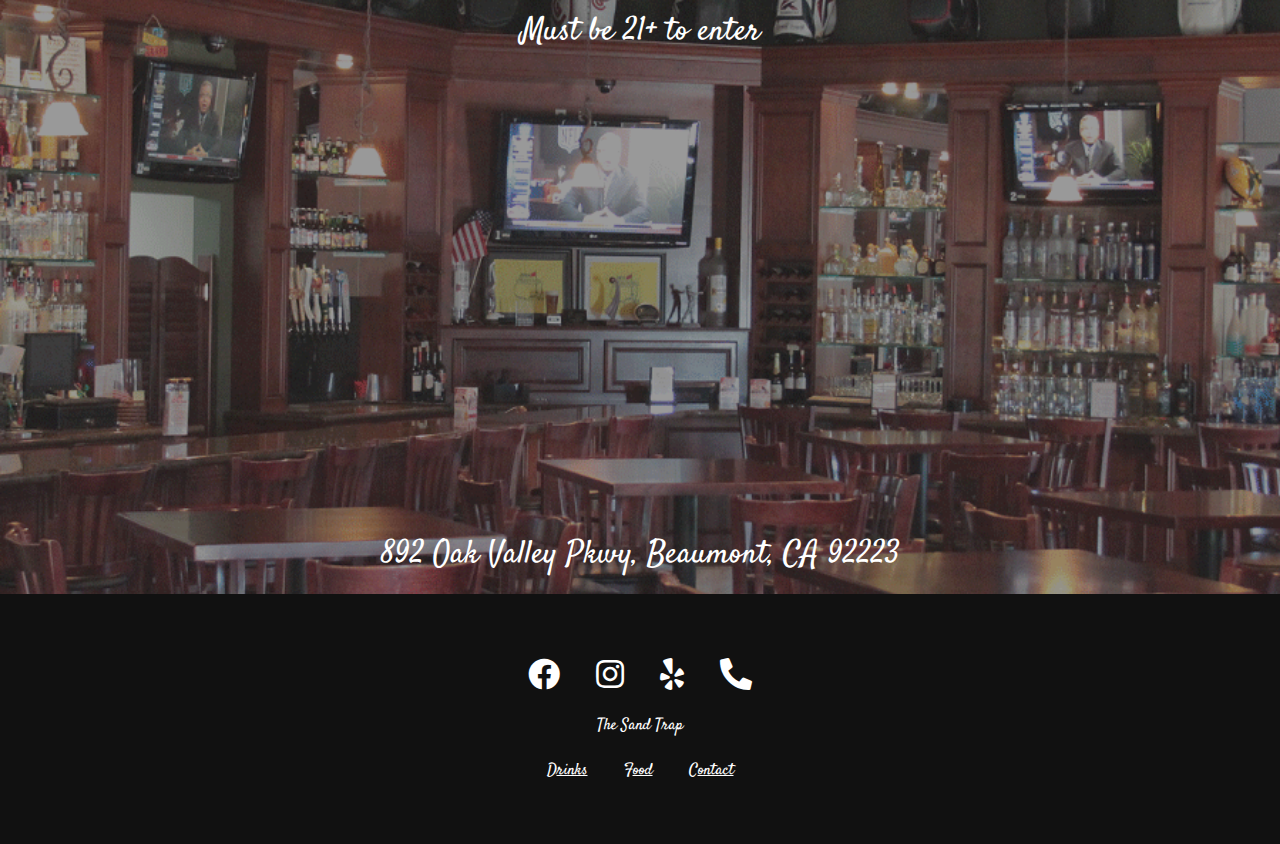
==== commit 0886b800: "+Scroll behavior +Home page layout revision +Home page bio reworded +Contact page reworded" ====
--- a/index.html
+++ b/index.html
@@ -123,13 +123,13 @@
       </ul>
     </div>
     <div class="flex">
+      <div class="desktop banner"></div>
       <header id="showcase">
         <div class="container showcase-container">
           <h2>Awesome Food, Fantastic Drinks & Inspiring Entertainment</h2>
-          <a href="about.html" class="btn">About Us</a>
+          <a href="index.html#promo" class="btn">Who We Are</a>
         </div>
       </header>
-      <div class="desktop banner"></div>
       <!-- POP UP -->
       <!-- <div class="pop">
           <div class="pops">
@@ -141,8 +141,8 @@
       </div> -->
     </div>
     <section id="promo">
-      <h1 class="py-2">Your Local Spot</h1>
-      <p>
+      <h1 class="py-2">We Are Your Local Spot</h1>
+      <!-- <p>
         We take great pride in offering awesome food, vigorously poured drinks
         and the best customer service possible. That's why we have been voted
         the #1 sports bar multiple times! We have 16 HD TVs with Direct TV
@@ -155,6 +155,13 @@
         Check out our events section to find out more. So if you are winding
         down after the day or looking for a tasty meal, The Sand Trap is the
         perfect place to stop by.
+      </p> -->
+      <p>
+        Here at The Sand Trap, we're super stoked about dishing out amazing grub, serving up drinks with a little extra kick, and going all out to make sure you have a good time. That's why we've snagged the top spot as the #1 sports bar, not just once but several times! With a whopping 16 HD TVs hooked up to Direct TV's ultimate sports lineup, you won't miss any of the action.
+      </p>
+
+      <p>
+        And guess what? We're not just about the sports. We've got some rad in-house fun too, like killer monthly comedy gigs hosted by the one and only Johnny Cardinale, Buzztime trivia that'll get your brain gears whirring, epic pool showdowns, and way more. Check out our events section to dive into all the deets. So whether you're winding down from the grind or on the hunt for some seriously good eats, The Sand Trap's where it's at. Swing by anytime! 🍔🍻🎱
       </p>
     </section>
     <section id="btm-banner">
@@ -193,10 +200,5 @@
         >
       </ul>
     </footer>
-    <script
-    type="text/javascript"
-    src="https://code.jquery.com/jquery-1.8.2.js"
-    ></script>
-    <script src="index.js"></script>
   </body>
 </html>
--- a/css/mobile.css
+++ b/css/mobile.css
@@ -2,6 +2,7 @@
   --overlay-color: rgba(51, 51, 51, 0.5);
   --menu-overlay: rgba(51, 51, 51, 0.95);
   --primary-color: #333;
+  --dark-color: #111;
   --link-hover: #7cfc00;
   --menu-speed: 0.75s;
   --max-width: 960px;
@@ -18,7 +19,18 @@
   margin: 0;
   padding: 0;
   box-sizing: border-box;
-}
+  scroll-behavior: smooth;
+}
+
+html {
+  scroll-snap-type: y proximity;
+  scroll-padding-top: 40px;
+}
+
+section {
+  scroll-snap-align: top;
+}
+
 .desktop {
   display: none;
 }
@@ -34,6 +46,7 @@
 }
 a {
   text-decoration: none;
+  color: #fff;
 }
 a:visited {
   color: #fff;
@@ -81,6 +94,9 @@
 }
 .line {
   text-decoration: underline;
+}
+.line-height-increase{
+  line-height: 50px;
 }
 /************************************* Banner */
 .banner {
@@ -192,6 +208,9 @@
   font-weight: normal;
 }
 /*********************************************** Menu Page */
+.btn.order-online {
+  font-size: 18px;
+}
 #dine {
   background: #f1f1f1;
 }
@@ -341,7 +360,7 @@
 }
 /*********************************** Footer  */
 .footer {
-  background: var(--primary-color);
+  background: var(--dark-color);
   height: 250px;
   display: flex;
   flex-direction: column;
--- a/css/desktop.css
+++ b/css/desktop.css
@@ -2,6 +2,7 @@
   --overlay-color: rgba(51, 51, 51, 0.5);
   --menu-overlay: rgba(51, 51, 51, 0.95);
   --primary-color: #333;
+  --dark-color: #111;
   --link-hover: #7cfc00;
   --menu-speed: 0.75s;
   --max-width: 960px;
@@ -18,6 +19,17 @@
   margin: 0;
   padding: 0;
   box-sizing: border-box;
+  scroll-behavior: smooth;
+  
+}
+
+html {
+  scroll-snap-type: y proximity;
+  scroll-padding-top: 80px;
+}
+
+section {
+  scroll-snap-align: top;
 }
 
 body::-webkit-scrollbar {
@@ -49,6 +61,7 @@
 }
 a {
   text-decoration: none;
+  color: #fff;
 }
 a:visited {
   color: #fff;
@@ -105,9 +118,10 @@
 }
 .btn {
   display: inline-block;
+  text-align: center;
   border: none;
   border-radius: 5px;
-  background: var(--menu-overlay);
+  background: var(--dark-color);
   color: #fff;
   padding: 0.5rem 1rem;
   margin-top: 1rem;
@@ -117,6 +131,11 @@
   opacity: 0.7;
   background: var(--overlay-color);
 }
+
+.line-height-increase{
+  line-height: 60px;
+}
+
 /************************************* Banner */
 .banner {
   height: 175px;
@@ -138,7 +157,7 @@
   position: sticky;
   top: 0;
   width: 100%;
-  background-color: #333;
+  background-color: var(--dark-color);
   height: 70px;
   z-index: 10;
   font-size: 1.5rem;
@@ -268,12 +287,17 @@
   font-size: 2rem;
 }
 /*********************************************** Menu Page */
+.btn.order-online {
+  font-size: .5em;
+  padding: 1rem;
+}
+
 #dine {
-  background: #fff;
+  background: #444;
 }
 
 #dine .container {
-  max-width: var(--max-width);
+  max-width: 100vw;
   margin: auto;
   overflow: hidden;
   padding: 0 !important;
@@ -295,7 +319,7 @@
   color: white;
   cursor: pointer;
   padding: 18px;
-  width: 100%;
+  width: var(--max-width);
   border: none;
   font-family: "Satisfy", cursive;
   font-size: 1.2rem;
@@ -311,14 +335,19 @@
   content: "\002B";
   color: white;
   font-weight: bold;
-  float: left;
+  /* float: left; */
   margin-left: 5px;
+  padding-right: 10px;
 }
 .active:after {
   content: "\2212";
 }
 .content {
   padding: 0 18px;
+  width: var(--max-width);
+  font-size: 1.2em;
+  line-height: 1.2em;
+  margin: 0 auto;
   max-height: 0;
   overflow: hidden;
   transition: max-height 0.2s ease-out;
@@ -385,6 +414,7 @@
   width: 100%;
   margin: auto;
   padding: 0.5rem;
+  max-width: var(--max-width);
 }
 .img-wrapper {
   max-width: 80%;
@@ -413,15 +443,15 @@
 }
 .name-input {
   grid-area: name;
-  height: 20px;
+  height: 25px;
 }
 .email-input {
   grid-area: email;
-  height: 20px;
+  height: 25px;
 }
 .subject-input {
   grid-area: subject;
-  height: 20px;
+  height: 25px;
 }
 .message-input {
   grid-area: message;
@@ -432,7 +462,7 @@
 }
 /*********************************** Footer  */
 .footer {
-  background: var(--primary-color);
+  background: var(--dark-color);
   height: 250px;
   display: flex;
   flex-direction: column;
